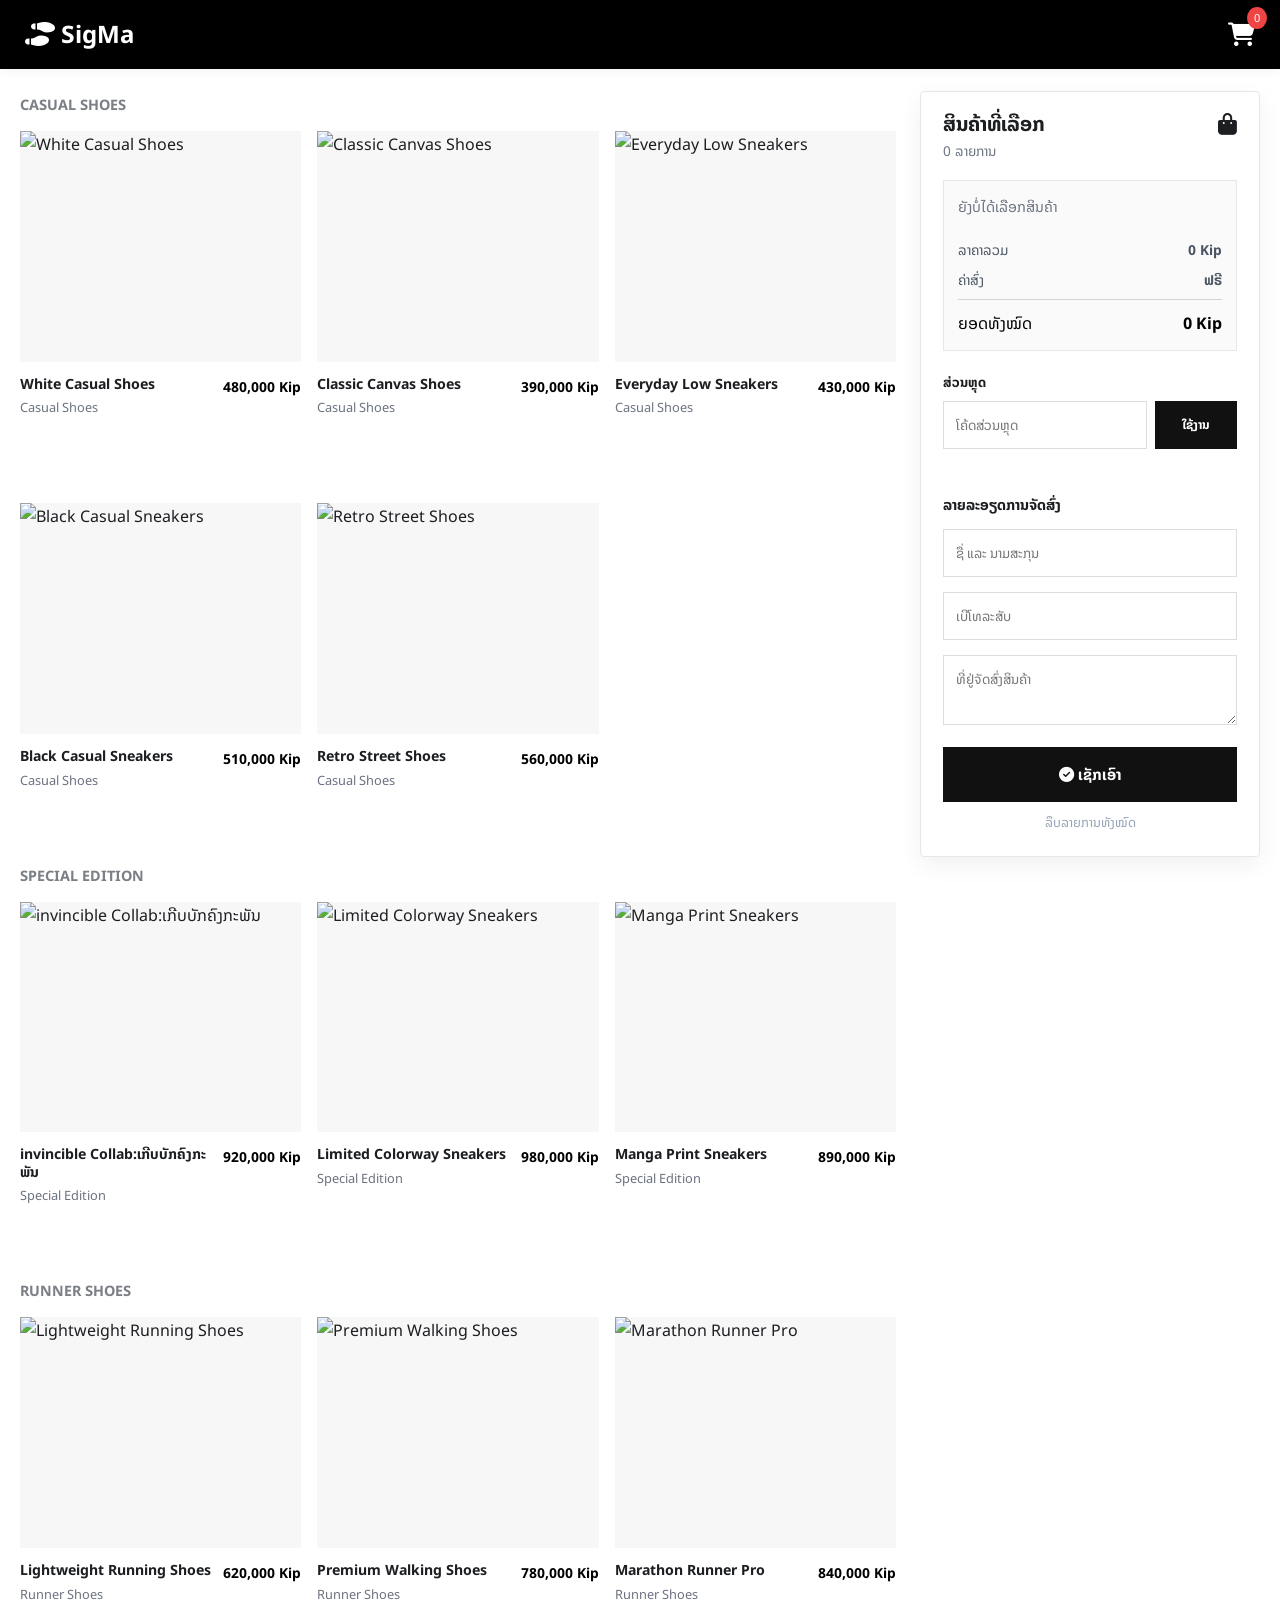
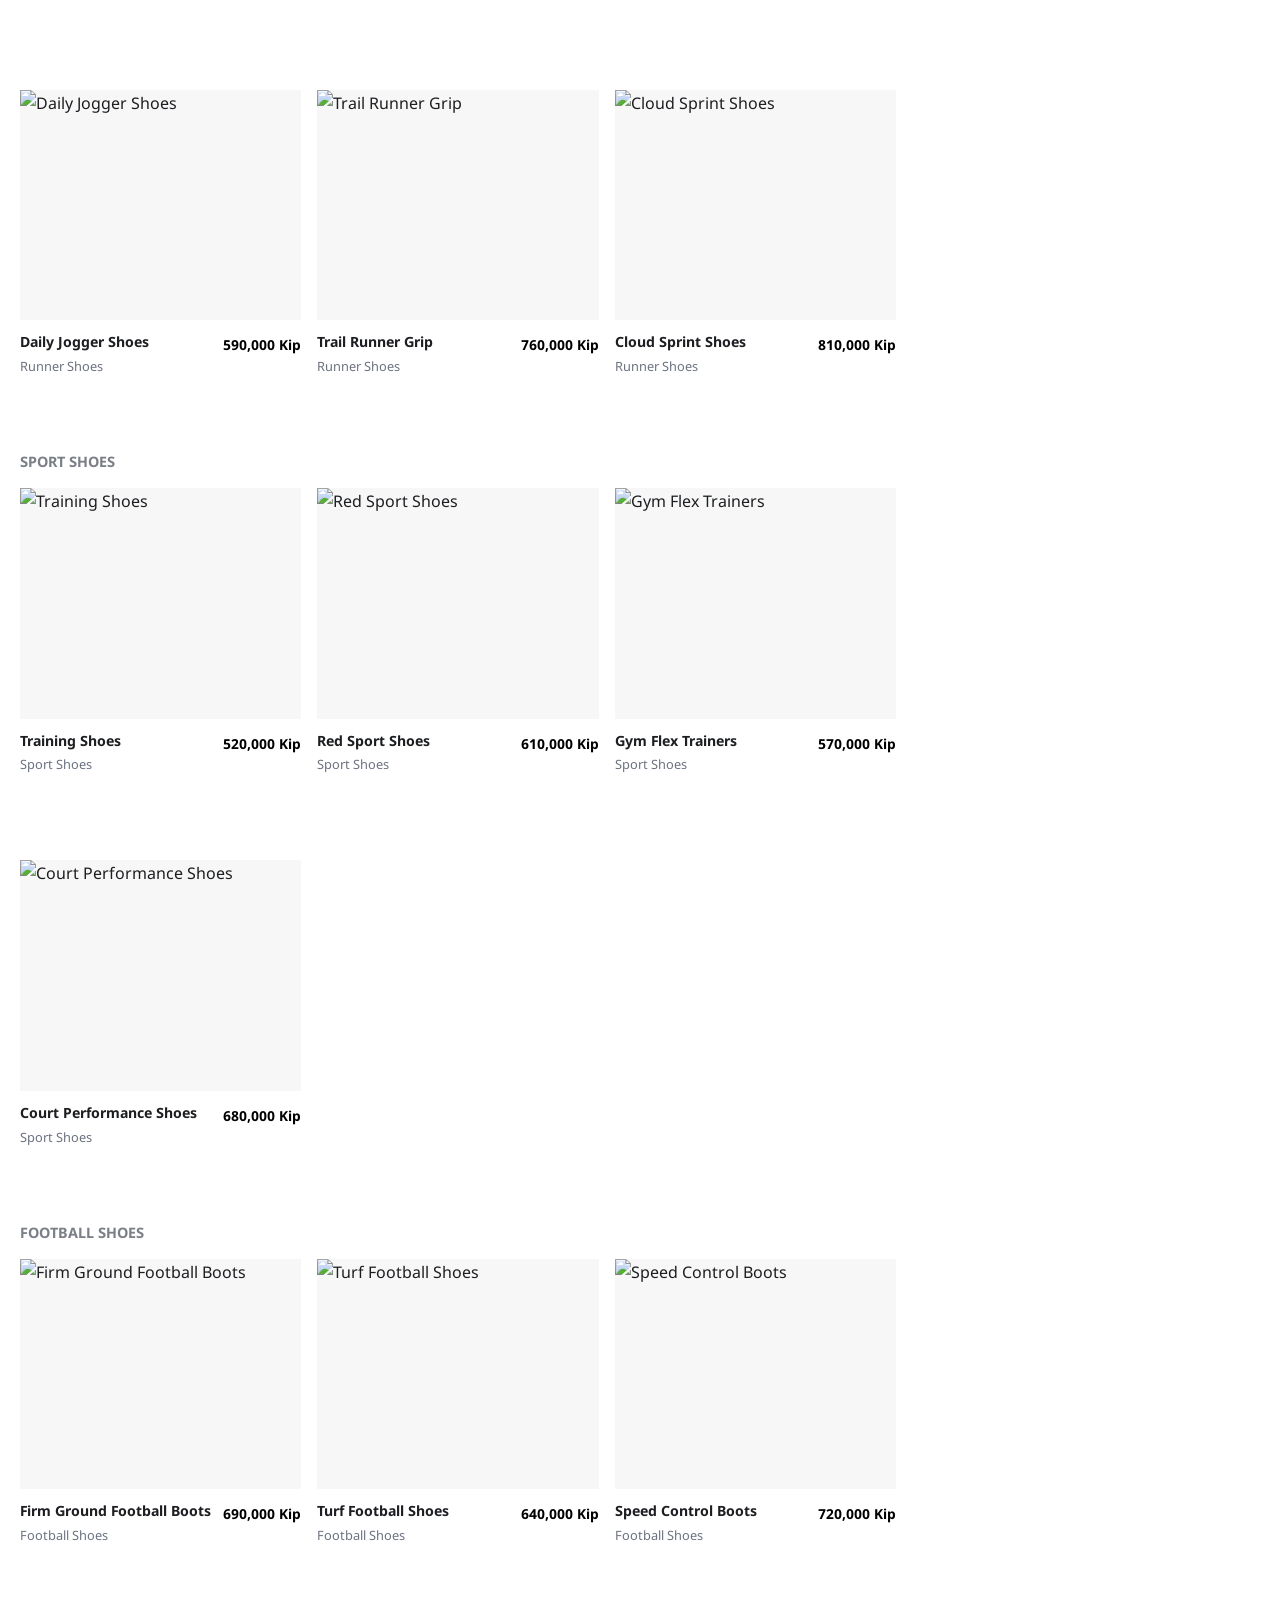
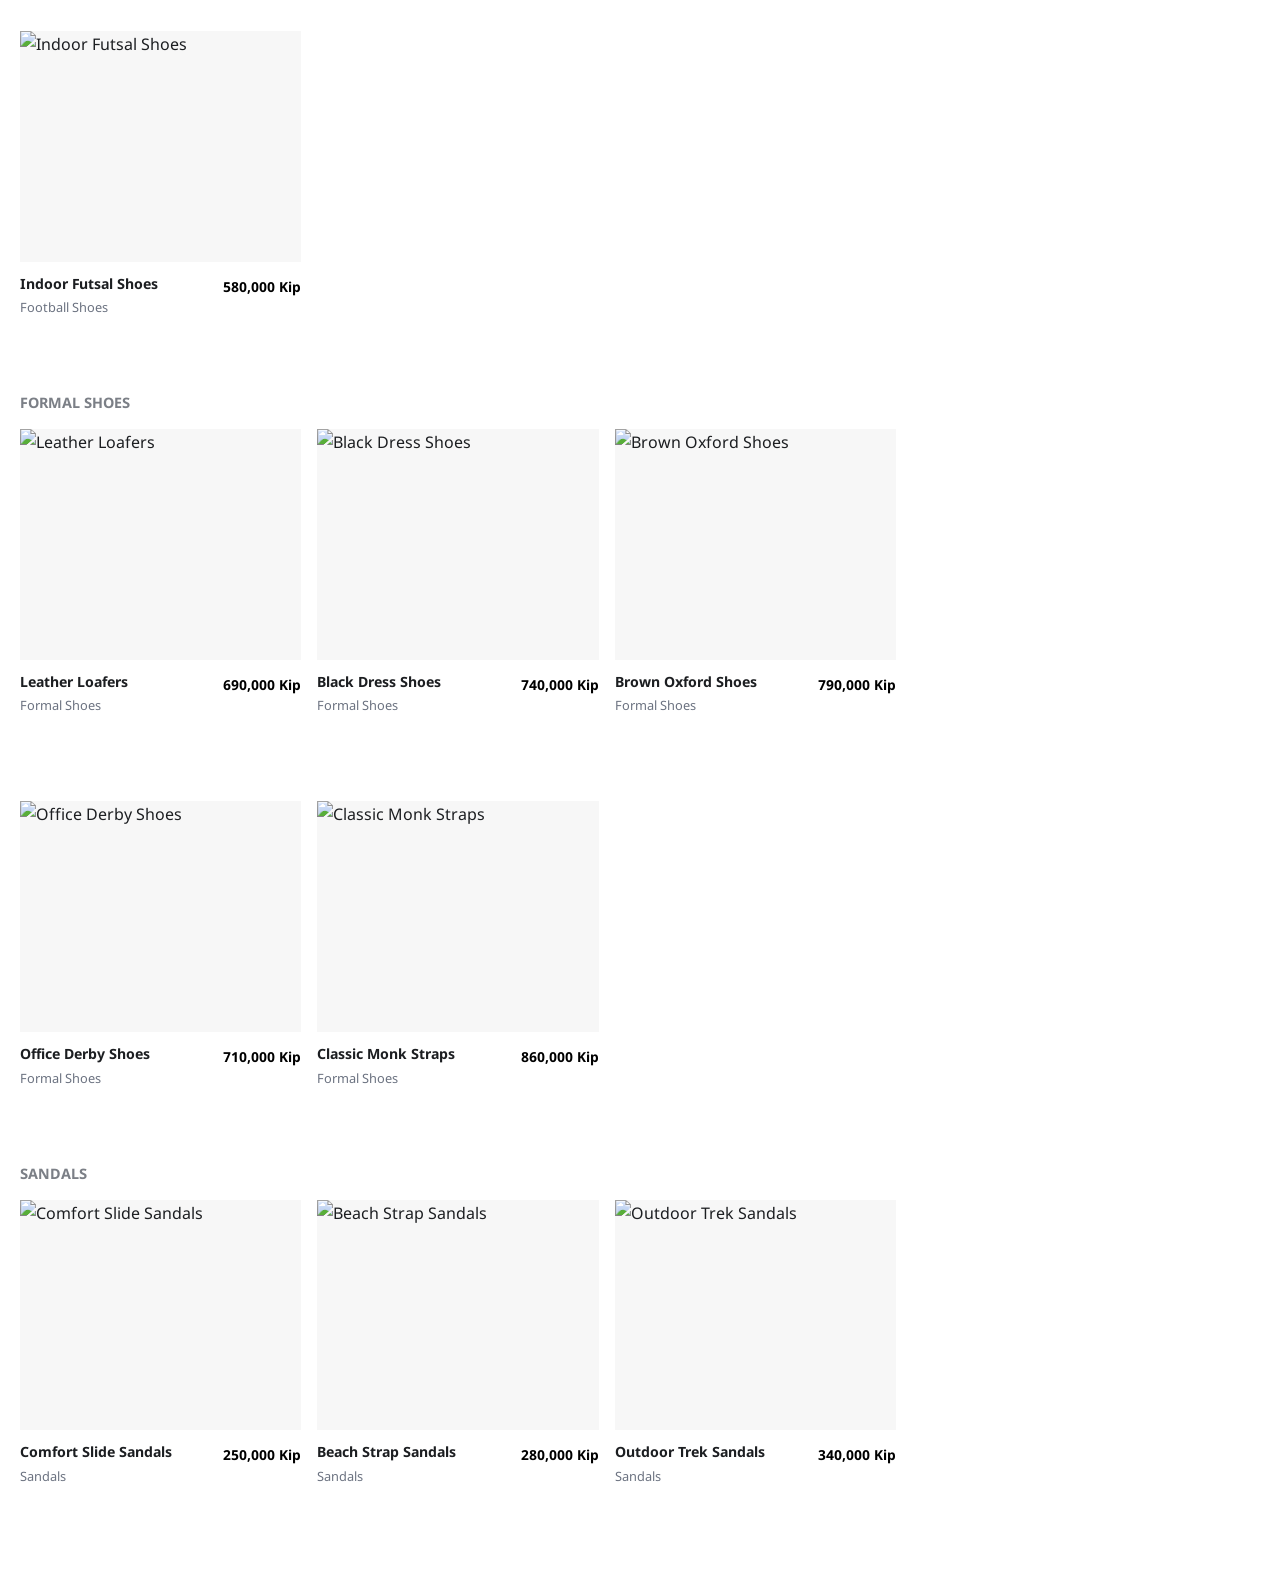
==== index.html @ b1dae564 "Add files via upload" ====
<!DOCTYPE html>
<html lang="lo">
<head>
    <meta charset="UTF-8">
    <meta name="viewport" content="width=device-width, initial-scale=1.0">
    <title>ShoeShop - Shoe Store</title>
    <link href="https://fonts.googleapis.com/css2?family=Noto+Sans+Lao:wght@400;700&display=swap" rel="stylesheet">
    <link rel="stylesheet" href="https://cdnjs.cloudflare.com/ajax/libs/font-awesome/6.4.0/css/all.min.css">
    <link rel="stylesheet" href="style.css">
</head>
<body>
    <header>
        <div class="logo"><h1><i class="fa-solid fa-shoe-prints"></i> SigMa</h1></div>
        <div class="cart-box">
            <i class="fa-solid fa-cart-shopping"></i>
            <span id="cart-count">0</span>
        </div>
    </header>

    <div class="container">
        <div class="products" id="product-list"></div>

        <div class="checkout">
            <div class="checkout-title">
                <div>
                    <h2>ສິນຄ້າທີ່ເລືອກ</h2>
                    <p id="bag-count-text">0 ລາຍການ</p>
                </div>
                <i class="fa-solid fa-bag-shopping"></i>
            </div>

            <div class="summary">
                <div id="cart-list-text" class="bag-items">ຍັງບໍ່ໄດ້ເລືອກສິນຄ້າ</div>
                <div class="bag-totals">
                    <div><span>ລາຄາລວມ</span><strong id="subtotal-text">0 Kip</strong></div>
                    <div id="discount-row" class="discount-row"><span>ສ່ວນຫຼຸດ</span><strong id="discount-text">-0 Kip</strong></div>
                    <div><span>ຄ່າສົ່ງ</span><strong>ຟຣີ</strong></div>
                    <div class="bag-total"><span>ຍອດທັງໝົດ</span><strong id="final-total-text">0 Kip</strong></div>
                </div>
            </div>

            <div class="promo-box">
                <label for="promoCode">ສ່ວນຫຼຸດ</label>
                <div class="promo-control">
                    <input type="text" id="promoCode" placeholder="ໂຄ້ດສ່ວນຫຼຸດ">
                    <button type="button" onclick="applyPromoCode()">ໃຊ້ງານ</button>
                </div>
                <p id="promo-message"></p>
            </div>

            <div class="customer-form">
                <h3>ລາຍລະອຽດການຈັດສົ່ງ</h3>
                <input type="text" id="custName" placeholder="ຊື່ ແລະ ນາມສະກຸນ">
                <input type="text" id="custTel" placeholder="ເບີໂທລະສັບ">
                <textarea id="custLoc" placeholder="ທີ່ຢູ່ຈັດສົ່ງສິນຄ້າ"></textarea>
            </div>

            <button class="btn-confirm" onclick="confirmPurchase()">
                <i class="fa-solid fa-check-circle"></i> ເຊັກເອົາ
            </button>
            <button class="btn-clear" onclick="resetCart()">ລຶບລາຍການທັງໝົດ</button>
        </div>
    </div>

    <template id="category-template">
        <section class="category-section">
            <div class="category-header">
                <h2></h2>
            </div>
            <div class="category-products"></div>
        </section>
    </template>

    <template id="product-card-template">
        <div class="card">
            <div class="product-image">
                <img src="" alt="">
            </div>
            <div class="product-info">
                <div>
                    <h3></h3>
                    <span></span>
                </div>
                <p></p>
            </div>
            <div class="product-actions">
                <button type="button">ຊື້</button>
                <select class="size-select" aria-label="Select foot size">
                    <option value="">ເລືອກເບີ</option>
                </select>
            </div>
        </div>
    </template>

    <template id="bag-item-template">
        <div class="bag-item">
            <div class="bag-item-number"></div>
            <div class="bag-item-main">
                <strong></strong>
                <span></span>
            </div>
            <div class="bag-item-side">
                <strong></strong>
                <button type="button" class="remove-item-btn">ລຶບ</button>
            </div>
        </div>
    </template>

    <script src="script.js"></script>
</body>
</html>
---- style.css ----
* {
    box-sizing: border-box;
    font-family: 'Noto Sans Lao', Arial, sans-serif;
    margin: 0;
    padding: 0;
}

body {
    background: white;
    padding: 0;
    color: #1c1e21;
}

header {
    display: flex;
    justify-content: space-between;
    width: 100%;
    margin: 0 0 22px;
    align-items: center; background: rgb(0, 0, 0);
    padding: 15px 25px;
    box-shadow: 0 2px 10px rgba(0,0,0,0.05);
}

header h1 { color: #ffffff; font-size: 1.5rem; }

.cart-box { position: relative; font-size: 24px; color: #ffffff; }
#cart-count {
    position: absolute; top: -8px; right: -12px;
    background: #ef4444; color: white;
    padding: 2px 7px; border-radius: 50%; font-size: 11px;
}

.container {
    display: grid; grid-template-columns: 1fr 340px;
    gap: 24px; max-width: 1360px; margin: 0 auto; padding: 0 20px 40px;
}

.products {
    display: flex;
    flex-direction: column;
    gap: 20px;
}

.category-section {
    display: flex;
    flex-direction: column;
    gap: 12px;
}

.category-header {
    display: flex;
    align-items: center;
    justify-content: flex-start;
    padding: 2px 0;
}

.category-header h2 {
    color: #7b7f86;
    font-size: 0.9rem;
    font-weight: 700;
    text-transform: uppercase;
}

.category-products {
    display: grid;
    grid-template-columns: repeat(auto-fill, minmax(210px, 1fr));
    gap: 34px 16px;
}

.card {
    background: transparent;
    padding: 0;
    text-align: left;
    transition: 0.2s;
    border: none;
}
.card:hover .product-image img { transform: scale(1.04); }
.product-image {
    background: #f7f7f7;
    aspect-ratio: 1 / 0.82;
    display: flex;
    align-items: center;
    justify-content: center;
    overflow: hidden;
}
.product-image img {
    width: 100%;
    height: 100%;
    object-fit: cover;
    transition: 0.25s;
}
.product-info {
    display: flex;
    justify-content: space-between;
    align-items: flex-start;
    gap: 12px;
    margin-top: 14px;
}
.product-info h3 {
    font-size: 0.88rem;
    line-height: 1.25;
}
.product-info span {
    display: block;
    margin-top: 4px;
    color: #6b7280;
    font-size: 0.8rem;
}
.product-info p {
    color: #000;
    font-weight: 700;
    white-space: nowrap;
    font-size: 0.86rem;
}
.product-actions {
    display: grid;
    grid-template-columns: 72px 1fr;
    gap: 8px;
    margin-top: 10px;
    opacity: 0;
    visibility: hidden;
    transform: translateY(-4px);
    transition: 0.2s;
}
.card:hover .product-actions,
.card:focus-within .product-actions {
    opacity: 1;
    visibility: visible;
    transform: translateY(0);
}
.product-actions button {
    background: #111;
    color: white;
    border: none;
    padding: 8px;
    cursor: pointer;
    font-weight: 700;
    text-transform: uppercase;
    font-size: 0.72rem;
}
.size-select {
    width: 100%;
    padding: 8px;
    border: 1px solid #cbd5e1;
    background: white;
    color: #1f2937;
    cursor: pointer;
    font-size: 0.78rem;
}
.size-select:focus { border-color: #666666; outline: none; }

.checkout {
    background: white; padding: 22px; border-radius: 4px;
    border: 1px solid #e5e7eb;
    box-shadow: 0 8px 24px rgba(0,0,0,0.06); height: fit-content;
    position: sticky; top: 20px;
}

.checkout-title {
    display: flex;
    align-items: flex-start;
    justify-content: space-between;
    gap: 16px;
    margin-bottom: 18px;
}
.checkout-title h2 {
    font-size: 1.25rem;
    line-height: 1;
}
.checkout-title p {
    color: #6b7280;
    font-size: 0.85rem;
    margin-top: 6px;
}
.checkout-title i {
    font-size: 1.35rem;
}
.customer-form h3 {
    font-size: 0.9rem;
    margin-bottom: 12px;
    text-transform: uppercase;
}
.promo-box {
    margin: 0 0 20px;
}
.promo-box label {
    display: block;
    margin-bottom: 8px;
    font-size: 0.82rem;
    font-weight: 700;
    text-transform: uppercase;
}
.promo-control {
    display: grid;
    grid-template-columns: 1fr 82px;
    gap: 8px;
}
.promo-control input {
    margin-bottom: 0;
}
.promo-control button {
    background: #111;
    color: white;
    border: none;
    cursor: pointer;
    font-size: 0.76rem;
    font-weight: 700;
    text-transform: uppercase;
}
#promo-message {
    min-height: 18px;
    margin-top: 6px;
    font-size: 0.76rem;
}
#promo-message.success { color: #047857; }
#promo-message.error { color: #dc2626; }
input, textarea {
    width: 100%; margin-bottom: 15px; padding: 12px;
    border: 1px solid #ddd; border-radius: 0; outline: none;
}
input:focus { border-color: #4f46e5; }

.summary {
    background: #fafafa;
    padding: 14px;
    border-radius: 0;
    margin: 15px 0 20px;
    border: 1px solid #e5e7eb;
}
.bag-items {
    color: #6b7280;
    font-size: 0.9rem;
}
.bag-item {
    display: grid;
    grid-template-columns: 24px 1fr auto;
    gap: 10px;
    padding: 12px 0;
    border-bottom: 1px solid #e5e7eb;
    color: #111;
}
.bag-item:first-child { padding-top: 0; }
.bag-item-number {
    color: #6b7280;
    font-weight: 700;
}
.bag-item-main strong,
.bag-item-side strong {
    display: block;
    font-size: 0.82rem;
    line-height: 1.25;
}
.bag-item-main span {
    display: block;
    color: #6b7280;
    font-size: 0.76rem;
    margin-top: 4px;
}
.bag-item-side {
    text-align: right;
}
.bag-item-side button {
    margin-top: 6px;
    background: #f3f4f6;
    border: 1px solid #d1d5db;
    color: #111;
    cursor: pointer;
    font-size: 0.7rem;
    font-weight: 700;
    padding: 4px 8px;
    text-transform: uppercase;
}
.bag-totals {
    padding-top: 12px;
}
.bag-totals div {
    display: flex;
    justify-content: space-between;
    gap: 12px;
    color: #4b5563;
    font-size: 0.86rem;
    margin-top: 8px;
}
.bag-totals .bag-total {
    border-top: 1px solid #d1d5db;
    padding-top: 10px;
    color: #000;
    font-size: 1rem;
}
.discount-row {
    color: #047857 !important;
}
.is-hidden {
    display: none !important;
}
.btn-confirm {
    background: #111; color: white; border: none;
    width: 100%; padding: 15px; border-radius: 0;
    cursor: pointer; font-weight: bold; font-size: 0.95rem;
    text-transform: uppercase;
}
.btn-clear { background: none; border: none; color: #94a3b8; width: 100%; margin-top: 10px; cursor: pointer; font-size: 0.8rem; }

@media (max-width: 850px) { .container { grid-template-columns: 1fr; } }
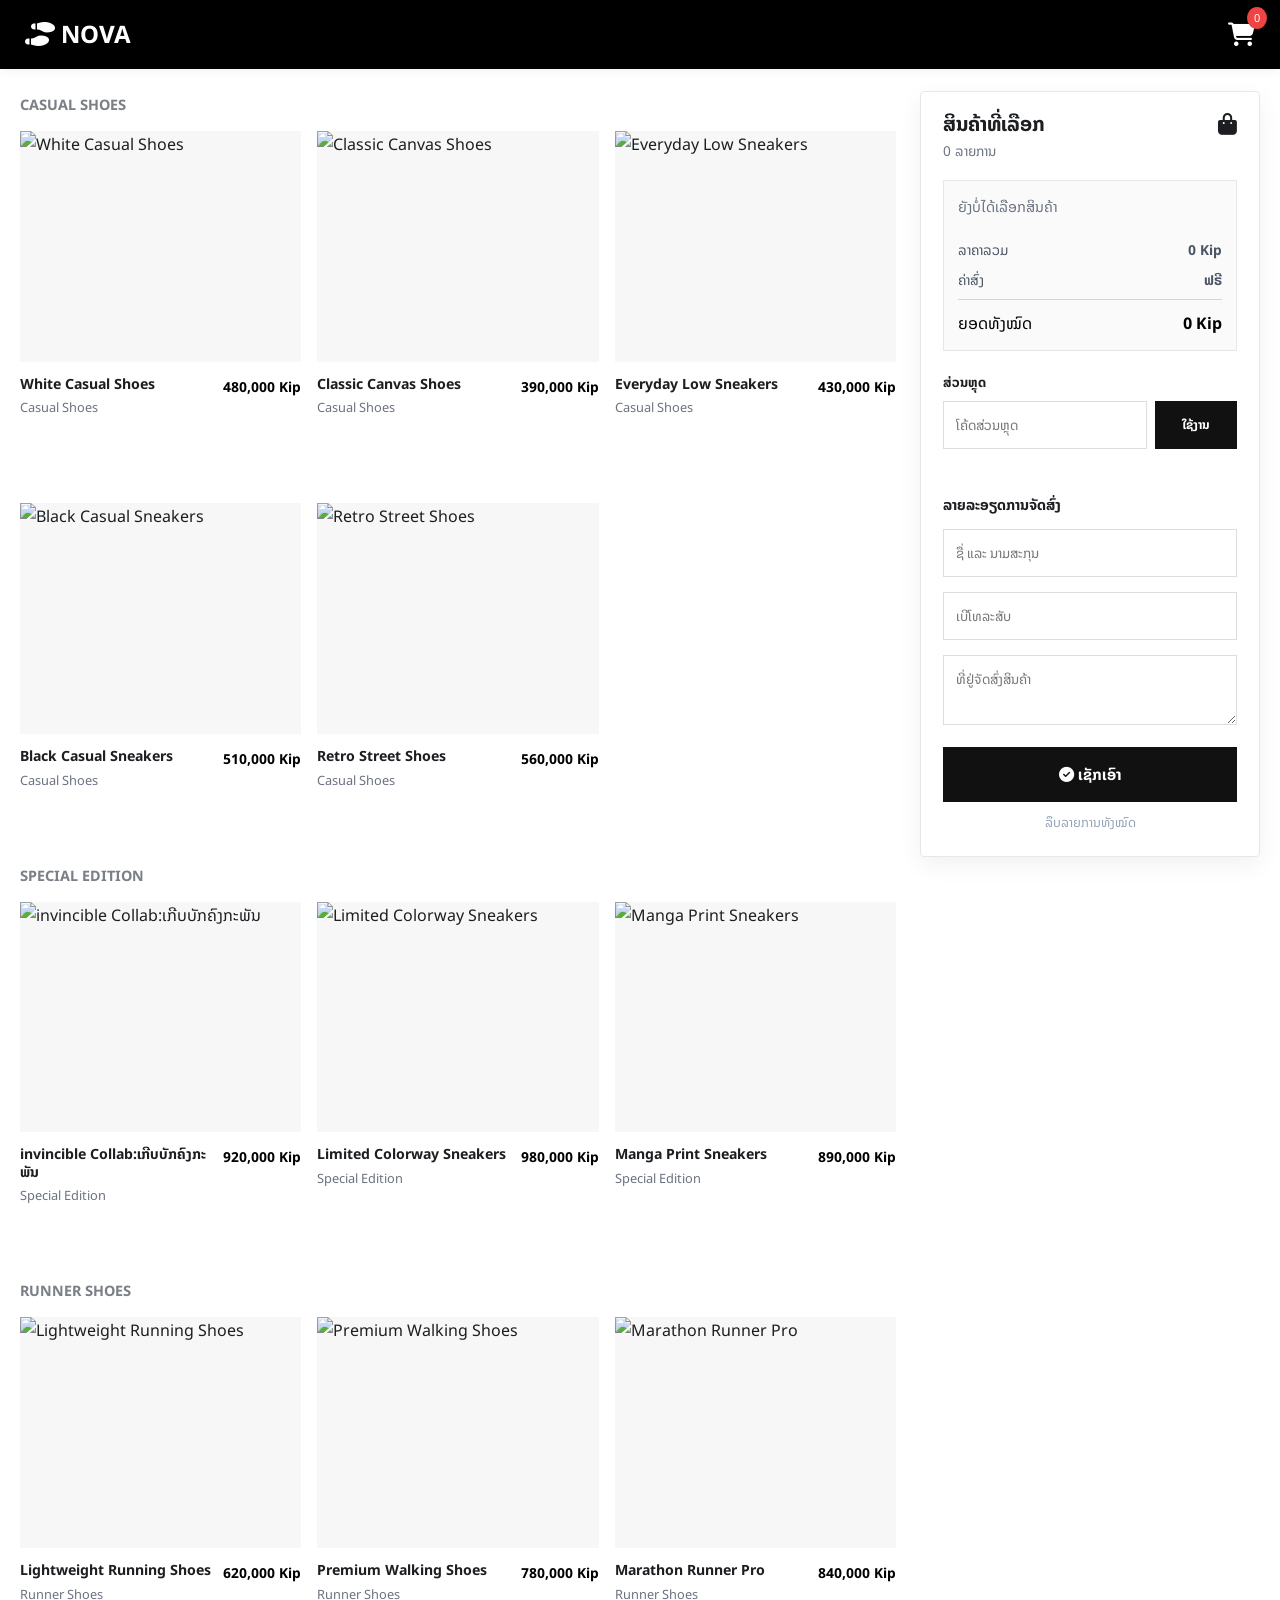
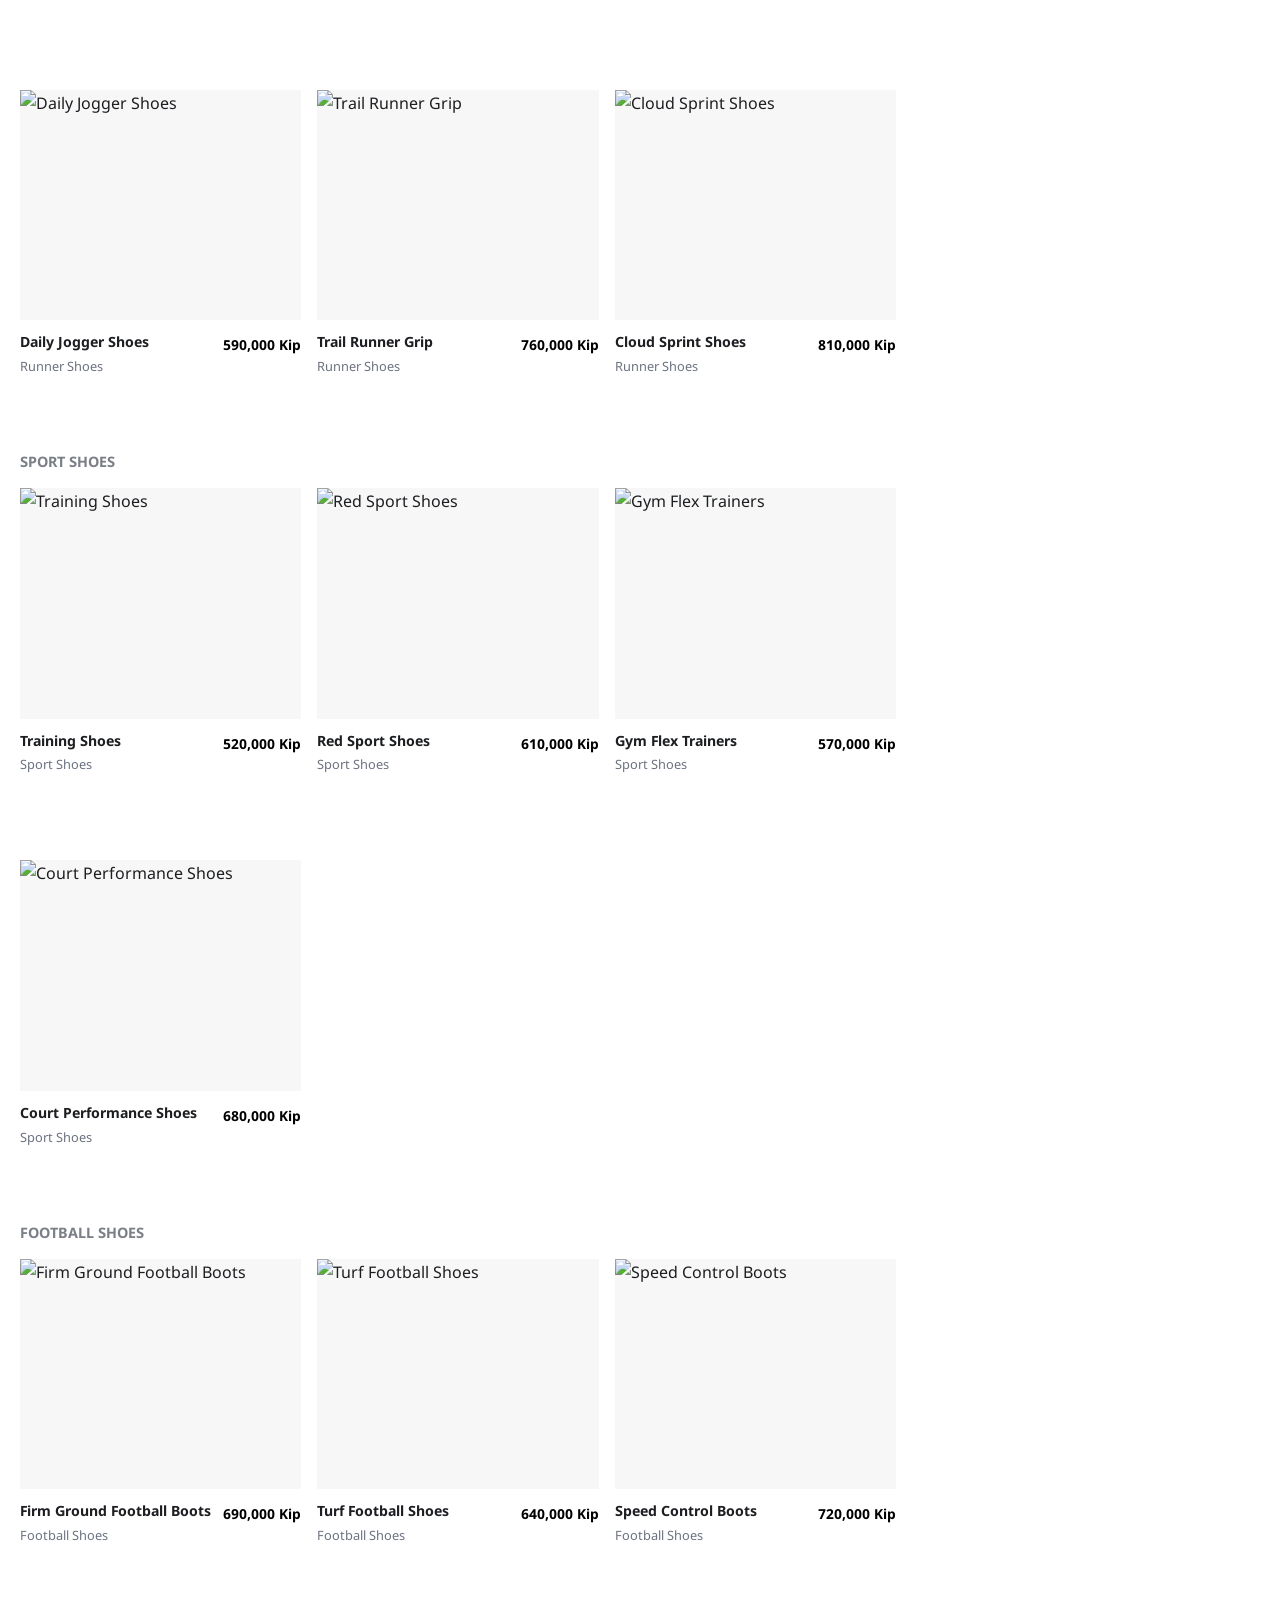
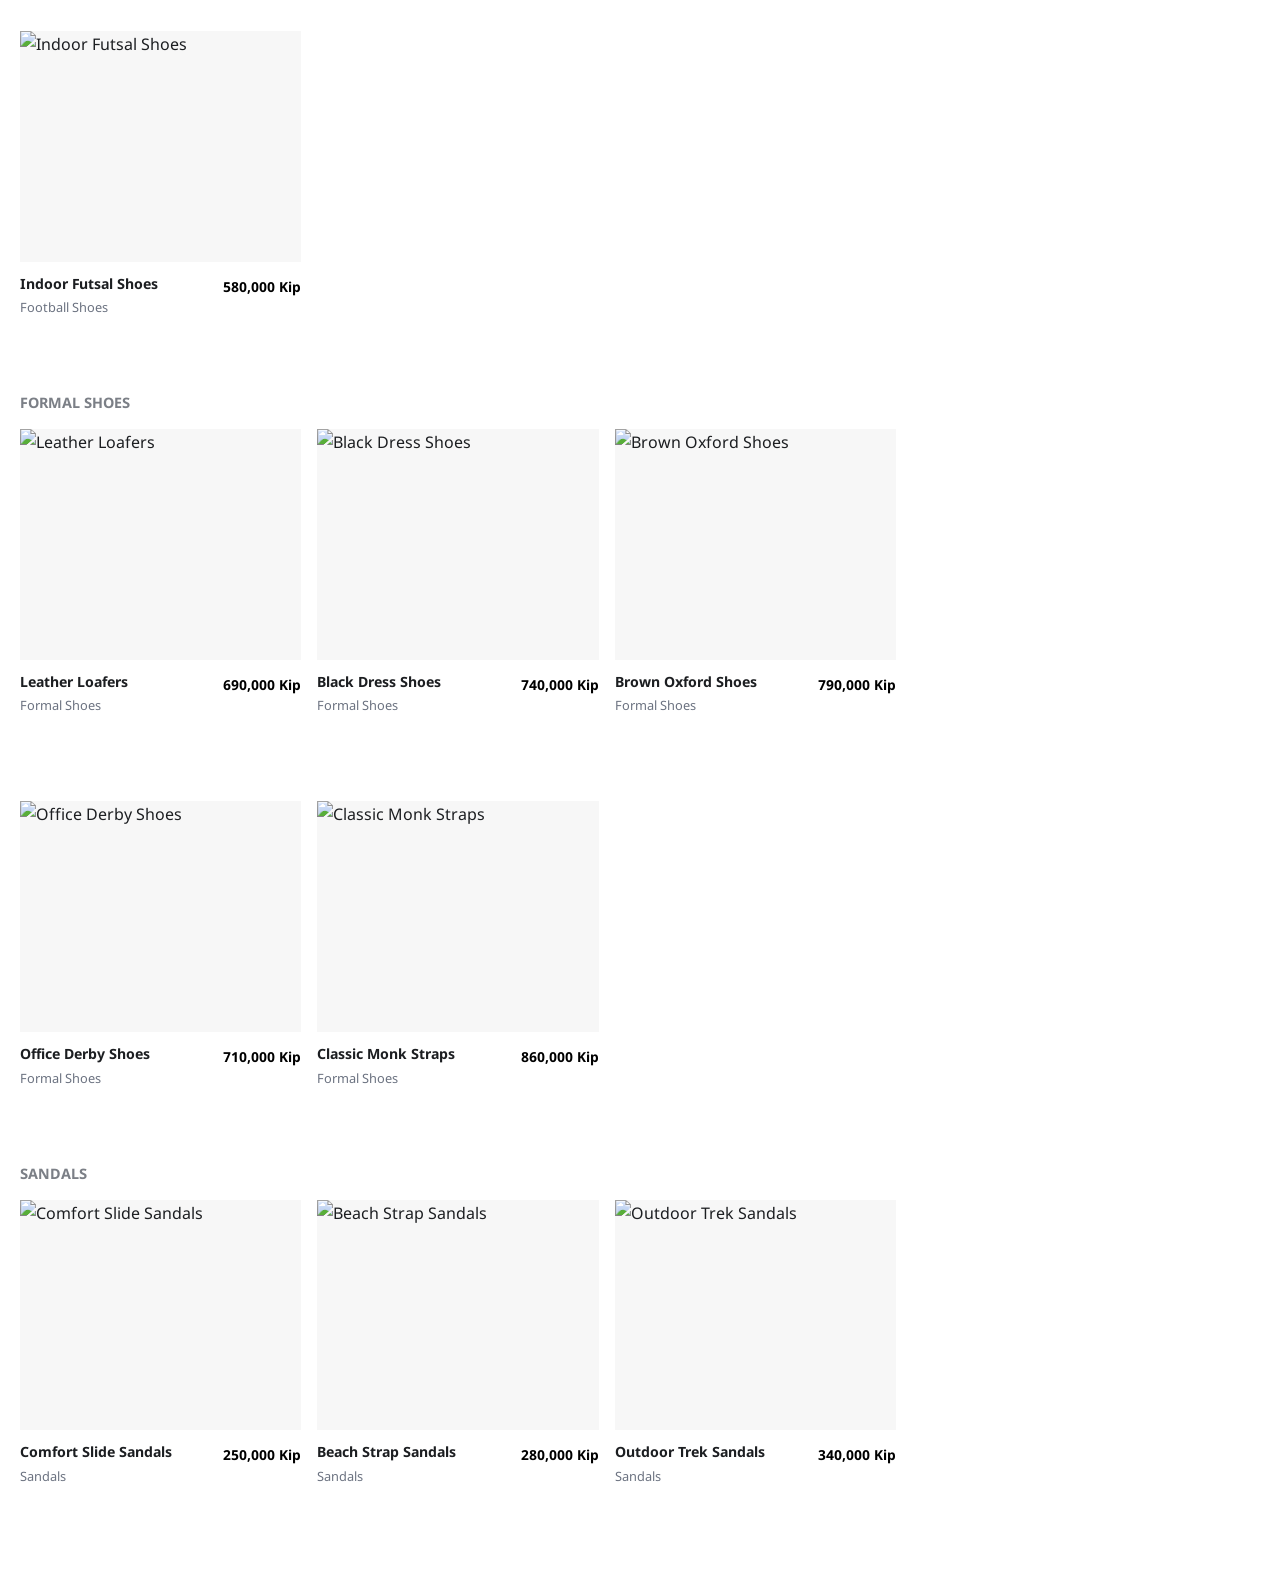
==== commit fb9d1092: "Update index.html" ====
--- a/index.html
+++ b/index.html
@@ -10,7 +10,7 @@
 </head>
 <body>
     <header>
-        <div class="logo"><h1><i class="fa-solid fa-shoe-prints"></i> SigMa</h1></div>
+        <div class="logo"><h1><i class="fa-solid fa-shoe-prints"></i> NOVA</h1></div>
         <div class="cart-box">
             <i class="fa-solid fa-cart-shopping"></i>
             <span id="cart-count">0</span>
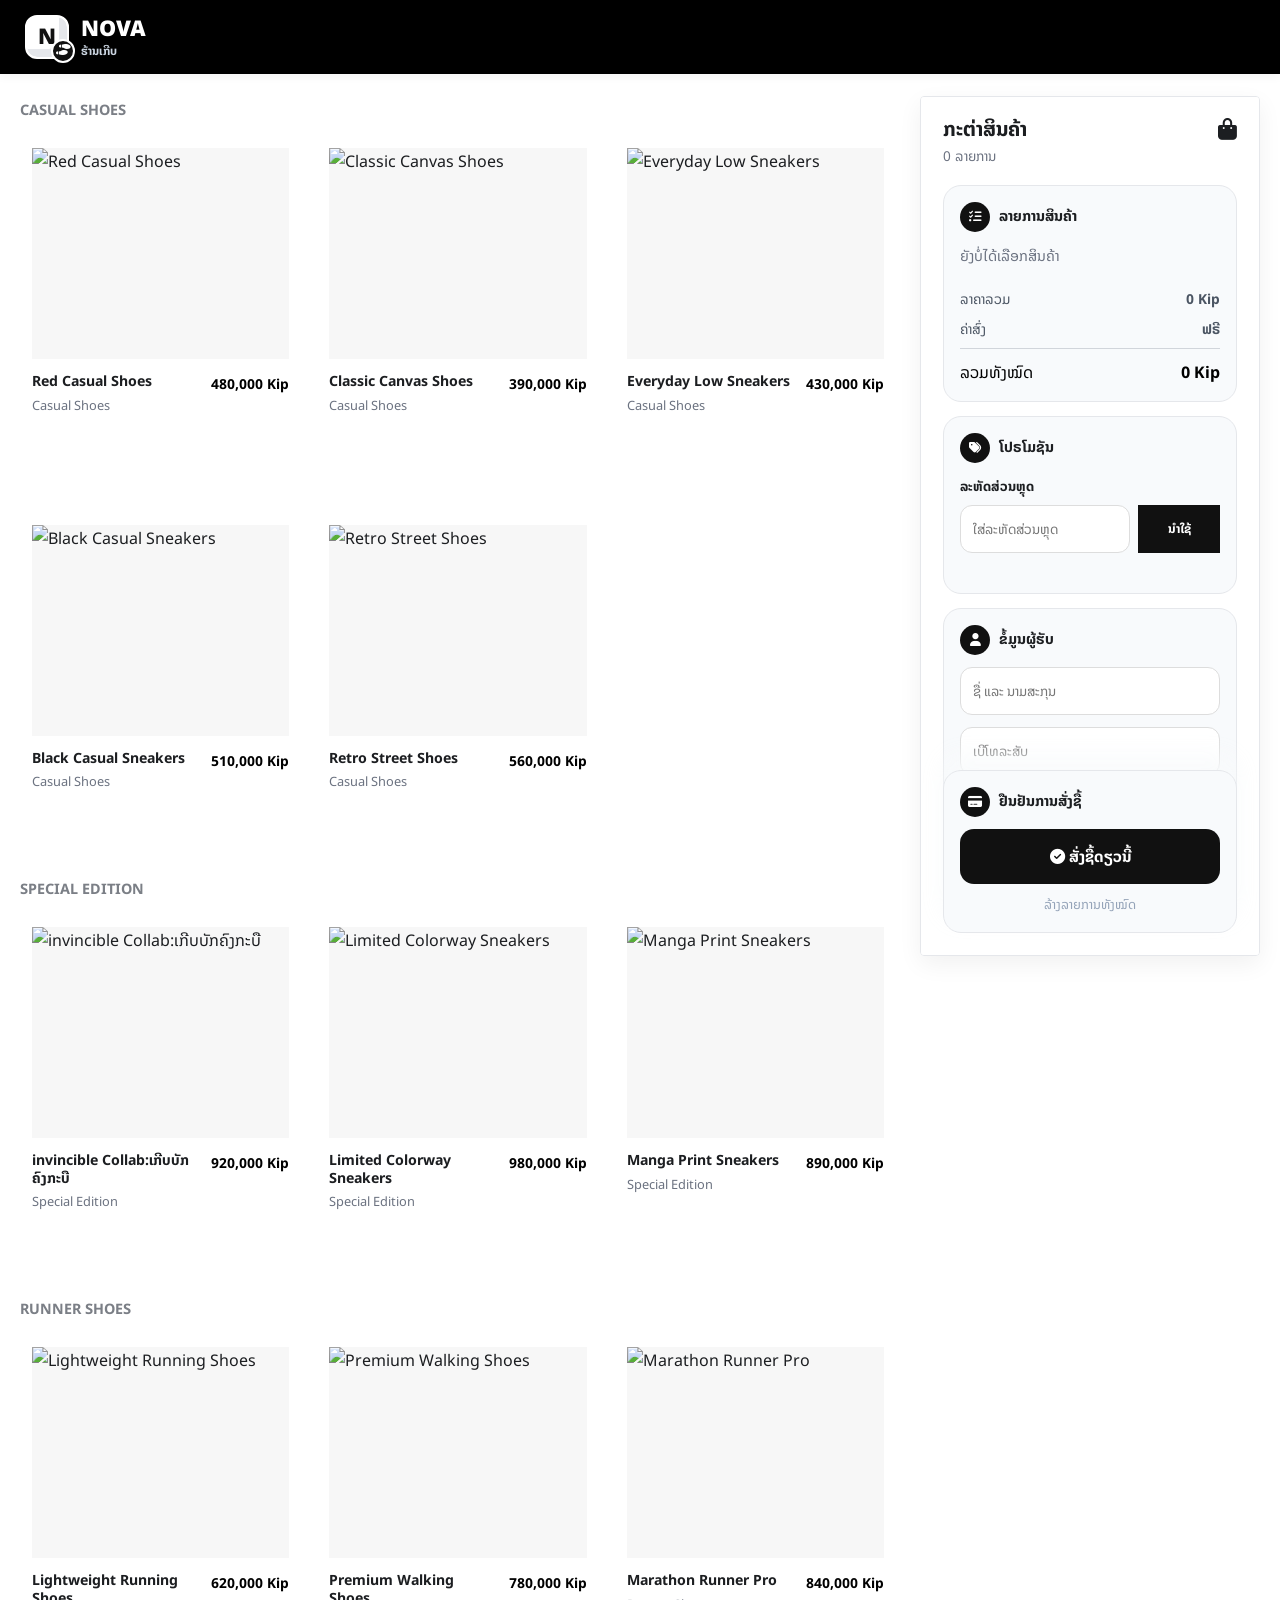
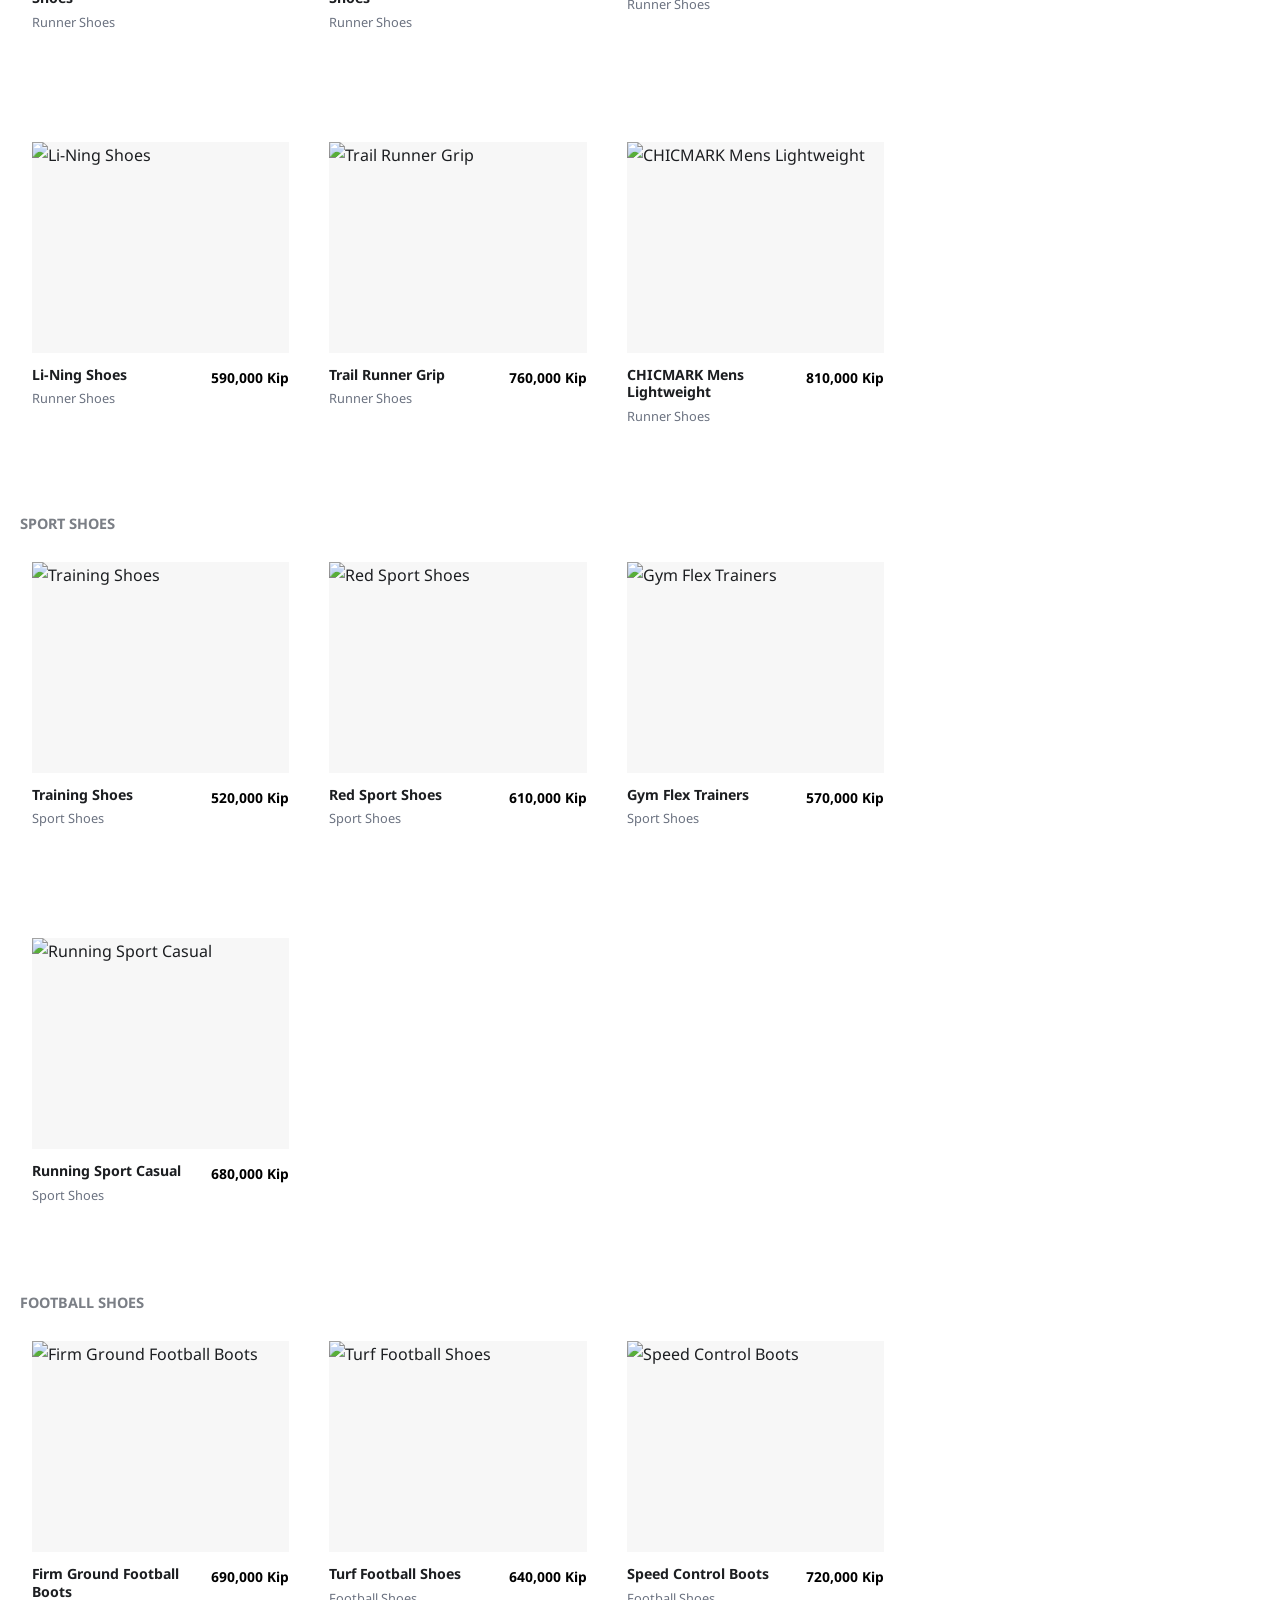
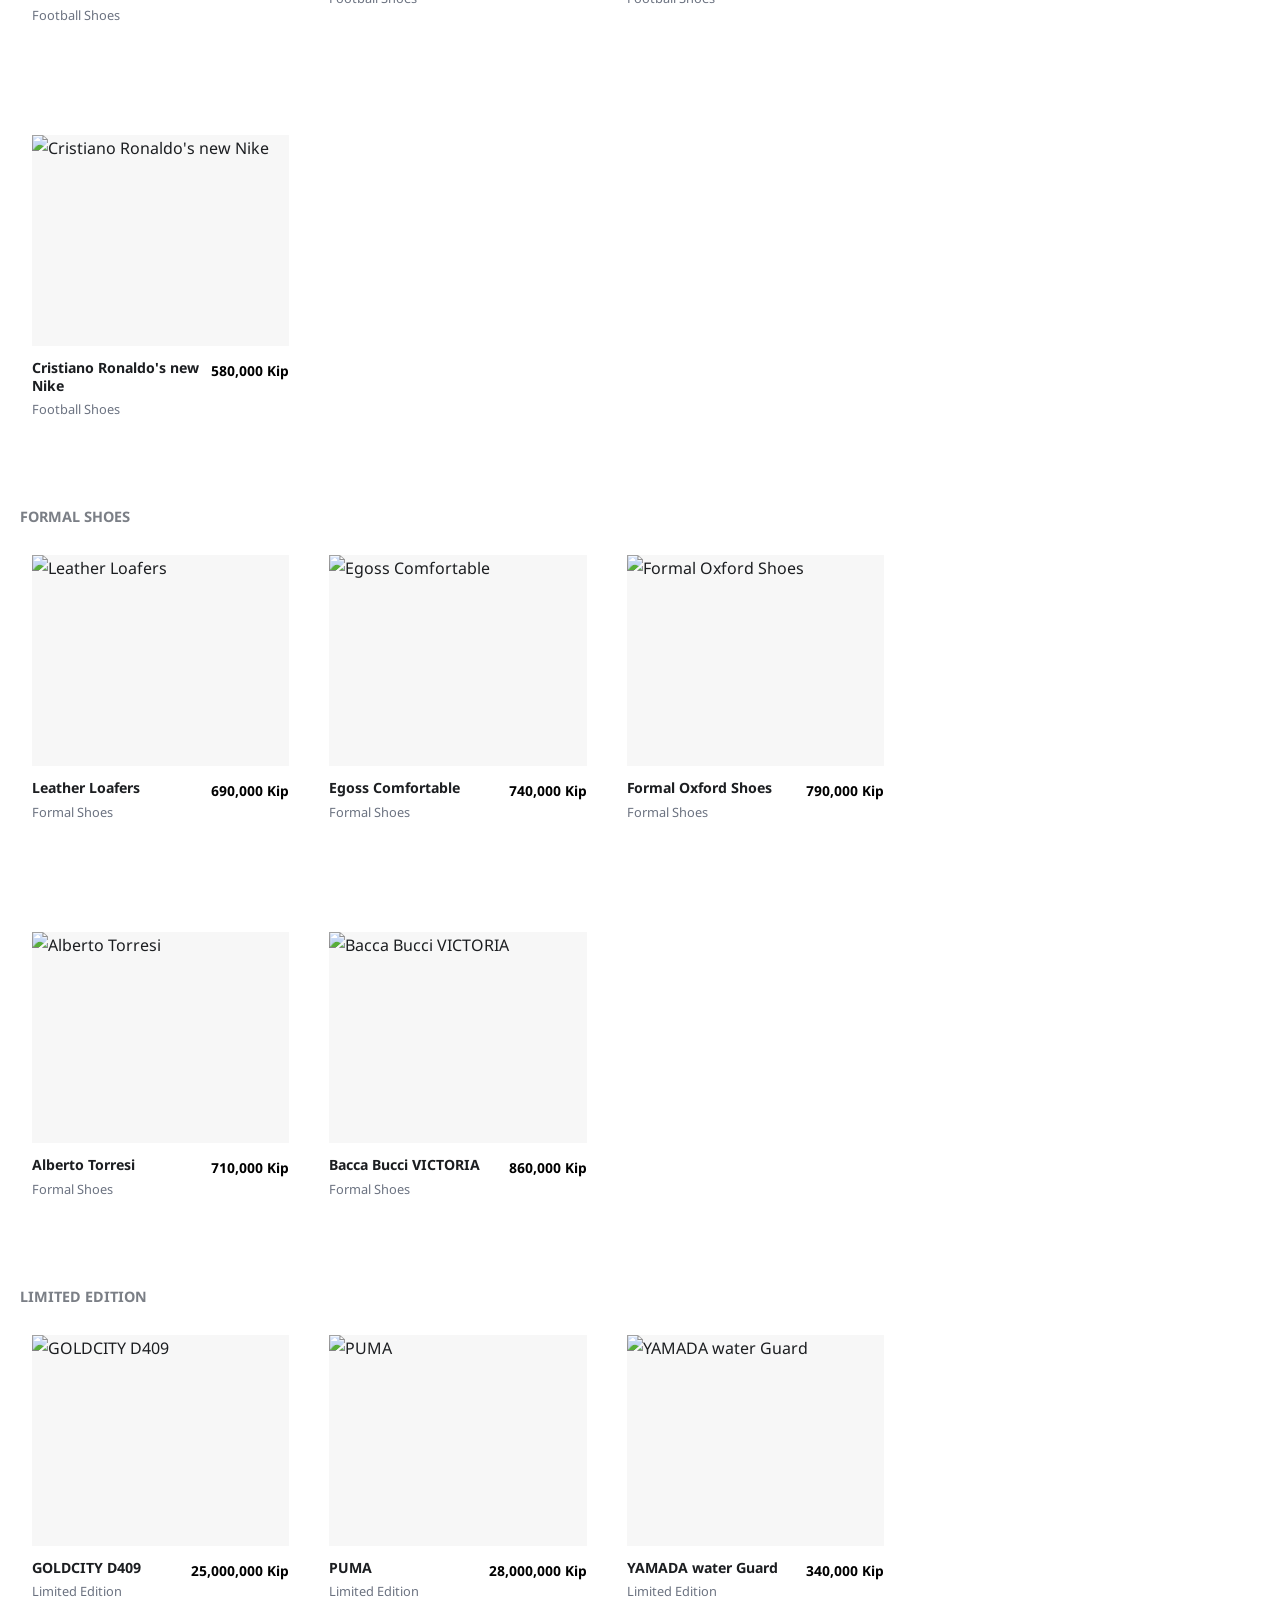
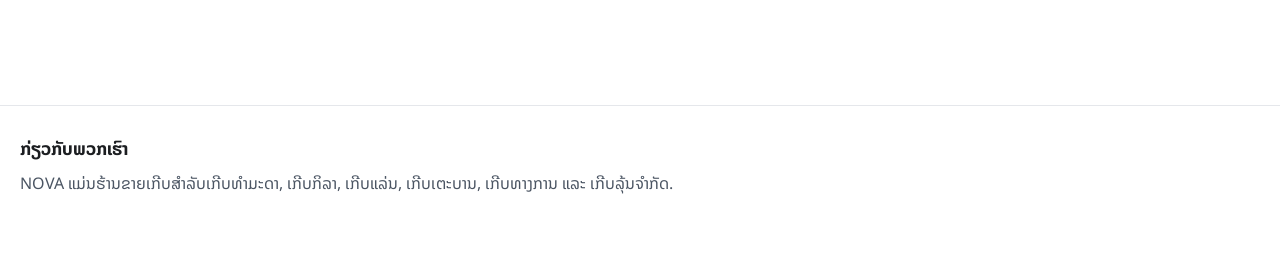
==== commit dead7f58: "Add files via upload" ====
--- a/index.html
+++ b/index.html
@@ -10,57 +10,88 @@
 </head>
 <body>
     <header>
-        <div class="logo"><h1><i class="fa-solid fa-shoe-prints"></i> NOVA</h1></div>
-        <div class="cart-box">
-            <i class="fa-solid fa-cart-shopping"></i>
-            <span id="cart-count">0</span>
+        <div class="logo" aria-label="NOVA shoe store">
+            <div class="logo-mark">
+                <span>N</span>
+                <i class="fa-solid fa-shoe-prints"></i>
+            </div>
+            <div class="logo-text">
+                <strong>NOVA</strong>
+                <small>ຮ້ານເກີບ</small>
+            </div>
         </div>
     </header>
 
     <div class="container">
         <div class="products" id="product-list"></div>
 
-        <div class="checkout">
+        <div class="checkout" id="cart">
             <div class="checkout-title">
                 <div>
-                    <h2>ສິນຄ້າທີ່ເລືອກ</h2>
+                    <h2>ກະຕ່າສິນຄ້າ</h2>
                     <p id="bag-count-text">0 ລາຍການ</p>
                 </div>
                 <i class="fa-solid fa-bag-shopping"></i>
             </div>
 
-            <div class="summary">
+            <div class="checkout-bubble summary">
+                <div class="bubble-heading">
+                    <i class="fa-solid fa-list-check"></i>
+                    <h3>ລາຍການສິນຄ້າ</h3>
+                </div>
                 <div id="cart-list-text" class="bag-items">ຍັງບໍ່ໄດ້ເລືອກສິນຄ້າ</div>
+                <button type="button" id="cart-more-btn" class="cart-more-btn is-hidden">
+                    ເພິ່ມເຈີມ
+                    <i class="fa-solid fa-chevron-down"></i>
+                </button>
                 <div class="bag-totals">
                     <div><span>ລາຄາລວມ</span><strong id="subtotal-text">0 Kip</strong></div>
                     <div id="discount-row" class="discount-row"><span>ສ່ວນຫຼຸດ</span><strong id="discount-text">-0 Kip</strong></div>
                     <div><span>ຄ່າສົ່ງ</span><strong>ຟຣີ</strong></div>
-                    <div class="bag-total"><span>ຍອດທັງໝົດ</span><strong id="final-total-text">0 Kip</strong></div>
+                    <div class="bag-total"><span>ລວມທັງໝົດ</span><strong id="final-total-text">0 Kip</strong></div>
                 </div>
             </div>
 
-            <div class="promo-box">
-                <label for="promoCode">ສ່ວນຫຼຸດ</label>
+            <div class="checkout-bubble promo-box">
+                <div class="bubble-heading">
+                    <i class="fa-solid fa-tags"></i>
+                    <h3>ໂປຣໂມຊັນ</h3>
+                </div>
+                <label for="promoCode">ລະຫັດສ່ວນຫຼຸດ</label>
                 <div class="promo-control">
-                    <input type="text" id="promoCode" placeholder="ໂຄ້ດສ່ວນຫຼຸດ">
-                    <button type="button" onclick="applyPromoCode()">ໃຊ້ງານ</button>
+                    <input type="text" id="promoCode" placeholder="ໃສ່ລະຫັດສ່ວນຫຼຸດ">
+                    <button type="button" onclick="applyPromoCode()">ນຳໃຊ້</button>
                 </div>
                 <p id="promo-message"></p>
             </div>
 
-            <div class="customer-form">
-                <h3>ລາຍລະອຽດການຈັດສົ່ງ</h3>
+            <div class="checkout-bubble customer-form">
+                <div class="bubble-heading">
+                    <i class="fa-solid fa-user"></i>
+                    <h3>ຂໍ້ມູນຜູ້ຮັບ</h3>
+                </div>
                 <input type="text" id="custName" placeholder="ຊື່ ແລະ ນາມສະກຸນ">
                 <input type="text" id="custTel" placeholder="ເບີໂທລະສັບ">
                 <textarea id="custLoc" placeholder="ທີ່ຢູ່ຈັດສົ່ງສິນຄ້າ"></textarea>
             </div>
 
-            <button class="btn-confirm" onclick="confirmPurchase()">
-                <i class="fa-solid fa-check-circle"></i> ເຊັກເອົາ
-            </button>
-            <button class="btn-clear" onclick="resetCart()">ລຶບລາຍການທັງໝົດ</button>
+            <div class="checkout-bubble checkout-actions">
+                <div class="bubble-heading">
+                    <i class="fa-solid fa-credit-card"></i>
+                    <h3>ຢືນຢັນການສັ່ງຊື້</h3>
+                </div>
+                <button class="btn-confirm" onclick="confirmPurchase()">
+                    <i class="fa-solid fa-check-circle"></i> ສັ່ງຊື້ດຽວນີ້
+                </button>
+                <button class="btn-clear" onclick="resetCart()">ລ້າງລາຍການທັງໝົດ</button>
+            </div>
         </div>
     </div>
+
+    <section class="about-section" id="about">
+        <h2>ກ່ຽວກັບພວກເຮົາ</h2>
+        <p>NOVA ແມ່ນຮ້ານຂາຍເກີບສຳລັບເກີບທຳມະດາ, ເກີບກິລາ, ເກີບແລ່ນ, ເກີບເຕະບານ, ເກີບທາງການ ແລະ ເກີບລຸ້ນຈຳກັດ.</p>
+    </section>
 
     <template id="category-template">
         <section class="category-section">
@@ -85,7 +116,7 @@
             </div>
             <div class="product-actions">
                 <button type="button">ຊື້</button>
-                <select class="size-select" aria-label="Select foot size">
+                <select class="size-select" aria-label="ເລືອກຂະໜາດເກີບ">
                     <option value="">ເລືອກເບີ</option>
                 </select>
             </div>
@@ -101,7 +132,7 @@
             </div>
             <div class="bag-item-side">
                 <strong></strong>
-                <button type="button" class="remove-item-btn">ລຶບ</button>
+                <button type="button" class="remove-item-btn">ລົບ</button>
             </div>
         </div>
     </template>
--- a/style.css
+++ b/style.css
@@ -13,26 +13,97 @@
 
 header {
     display: flex;
-    justify-content: space-between;
+    justify-content: flex-start;
     width: 100%;
     margin: 0 0 22px;
-    align-items: center; background: rgb(0, 0, 0);
+    align-items: center;
+    background: rgb(0, 0, 0);
     padding: 15px 25px;
     box-shadow: 0 2px 10px rgba(0,0,0,0.05);
-}
-
-header h1 { color: #ffffff; font-size: 1.5rem; }
-
-.cart-box { position: relative; font-size: 24px; color: #ffffff; }
-#cart-count {
-    position: absolute; top: -8px; right: -12px;
-    background: #ef4444; color: white;
-    padding: 2px 7px; border-radius: 50%; font-size: 11px;
+    position: relative;
+    z-index: 2;
+}
+
+.logo {
+    display: inline-flex;
+    align-items: center;
+    gap: 12px;
+    color: #fff;
+}
+.logo-mark {
+    position: relative;
+    width: 44px;
+    height: 44px;
+    border: 2px solid #fff;
+    border-radius: 12px;
+    display: grid;
+    place-items: center;
+    background: #fff;
+    color: #111;
+    box-shadow: inset -8px -8px 0 #e5e7eb;
+}
+.logo-mark span {
+    font-size: 1.35rem;
+    font-weight: 900;
+    line-height: 1;
+}
+.logo-mark i {
+    position: absolute;
+    right: -8px;
+    bottom: -6px;
+    width: 24px;
+    height: 24px;
+    border-radius: 999px;
+    display: inline-flex;
+    align-items: center;
+    justify-content: center;
+    background: #111;
+    border: 2px solid #fff;
+    color: #fff;
+    font-size: 0.72rem;
+}
+.logo-text {
+    display: flex;
+    flex-direction: column;
+    line-height: 1;
+    letter-spacing: 0;
+}
+.logo-text strong {
+    font-size: 1.35rem;
+    font-weight: 900;
+}
+.logo-text small {
+    margin-top: 5px;
+    color: #cbd5e1;
+    font-size: 0.72rem;
+    font-weight: 700;
 }
 
 .container {
     display: grid; grid-template-columns: 1fr 340px;
     gap: 24px; max-width: 1360px; margin: 0 auto; padding: 0 20px 40px;
+    position: relative;
+    z-index: 1;
+}
+
+.about-section {
+    max-width: 1360px;
+    margin: 0 auto 40px;
+    padding: 28px 20px;
+    border-top: 1px solid #e5e7eb;
+    position: relative;
+    z-index: 1;
+}
+
+.about-section h2 {
+    font-size: 1.1rem;
+    margin-bottom: 8px;
+    text-transform: uppercase;
+}
+
+.about-section p {
+    color: #4b5563;
+    line-height: 1.6;
 }
 
 .products {
@@ -69,10 +140,16 @@
 
 .card {
     background: transparent;
-    padding: 0;
+    padding: 12px;
     text-align: left;
-    transition: 0.2s;
+    border-radius: 4px;
+    transition: background 0.2s, box-shadow 0.2s;
     border: none;
+}
+.card:hover,
+.card:focus-within {
+    background: #e5e7eb;
+    box-shadow: 0 0 0 1px #d1d5db;
 }
 .card:hover .product-image img { transform: scale(1.04); }
 .product-image {
@@ -152,8 +229,26 @@
 .checkout {
     background: white; padding: 22px; border-radius: 4px;
     border: 1px solid #e5e7eb;
-    box-shadow: 0 8px 24px rgba(0,0,0,0.06); height: fit-content;
+    box-shadow: 0 8px 24px rgba(0,0,0,0.06);
+    height: calc(100vh - 40px);
+    max-height: calc(100vh - 40px);
+    overflow-y: auto;
+    overscroll-behavior: contain;
     position: sticky; top: 20px;
+    display: flex;
+    flex-direction: column;
+    gap: 14px;
+    scrollbar-width: thin;
+}
+.checkout::-webkit-scrollbar {
+    width: 8px;
+}
+.checkout::-webkit-scrollbar-thumb {
+    background: #d1d5db;
+    border-radius: 999px;
+}
+.checkout::-webkit-scrollbar-track {
+    background: transparent;
 }
 
 .checkout-title {
@@ -161,7 +256,7 @@
     align-items: flex-start;
     justify-content: space-between;
     gap: 16px;
-    margin-bottom: 18px;
+    margin-bottom: 4px;
 }
 .checkout-title h2 {
     font-size: 1.25rem;
@@ -175,13 +270,36 @@
 .checkout-title i {
     font-size: 1.35rem;
 }
-.customer-form h3 {
+.checkout-bubble {
+    background: #f8fafc;
+    border: 1px solid #e5e7eb;
+    border-radius: 18px;
+    padding: 16px;
+}
+.bubble-heading {
+    display: flex;
+    align-items: center;
+    gap: 9px;
+    margin-bottom: 12px;
+}
+.bubble-heading i {
+    width: 30px;
+    height: 30px;
+    border-radius: 999px;
+    display: inline-flex;
+    align-items: center;
+    justify-content: center;
+    background: #111;
+    color: #fff;
+    font-size: 0.78rem;
+}
+.bubble-heading h3 {
     font-size: 0.9rem;
-    margin-bottom: 12px;
+    line-height: 1.2;
     text-transform: uppercase;
 }
 .promo-box {
-    margin: 0 0 20px;
+    margin: 0;
 }
 .promo-box label {
     display: block;
@@ -215,21 +333,61 @@
 #promo-message.success { color: #047857; }
 #promo-message.error { color: #dc2626; }
 input, textarea {
-    width: 100%; margin-bottom: 15px; padding: 12px;
-    border: 1px solid #ddd; border-radius: 0; outline: none;
-}
-input:focus { border-color: #4f46e5; }
+    width: 100%; margin-bottom: 12px; padding: 12px;
+    border: 1px solid #ddd; border-radius: 12px; outline: none;
+    background: white;
+}
+input:focus,
+textarea:focus { border-color: #111; }
 
 .summary {
-    background: #fafafa;
-    padding: 14px;
-    border-radius: 0;
-    margin: 15px 0 20px;
-    border: 1px solid #e5e7eb;
+    margin: 0;
 }
 .bag-items {
     color: #6b7280;
     font-size: 0.9rem;
+    position: relative;
+    transition: max-height 0.2s ease;
+}
+.bag-items.has-overflow {
+    padding-bottom: 2px;
+}
+.bag-items.is-collapsed {
+    max-height: 150px;
+    overflow: hidden;
+}
+.bag-items.is-collapsed::after {
+    content: "";
+    position: absolute;
+    left: 0;
+    right: 0;
+    bottom: 0;
+    height: 58px;
+    pointer-events: none;
+    background: linear-gradient(rgba(248, 250, 252, 0), #f8fafc 82%);
+}
+.cart-more-btn {
+    width: 100%;
+    margin: 10px 0 2px;
+    padding: 8px 10px;
+    border: 1px solid #d1d5db;
+    border-radius: 999px;
+    background: #fff;
+    color: #111;
+    cursor: pointer;
+    font-size: 0.78rem;
+    font-weight: 700;
+    display: inline-flex;
+    align-items: center;
+    justify-content: center;
+    gap: 8px;
+}
+.cart-more-btn i {
+    font-size: 0.72rem;
+    transition: transform 0.2s ease;
+}
+.cart-more-btn.is-expanded i {
+    transform: rotate(180deg);
 }
 .bag-item {
     display: grid;
@@ -293,12 +451,37 @@
 .is-hidden {
     display: none !important;
 }
+.checkout-actions {
+    position: sticky;
+    bottom: 0;
+    z-index: 1;
+    margin-top: auto;
+    box-shadow: 0 -14px 22px rgba(248, 250, 252, 0.88);
+}
 .btn-confirm {
     background: #111; color: white; border: none;
-    width: 100%; padding: 15px; border-radius: 0;
+    width: 100%; padding: 15px; border-radius: 14px;
     cursor: pointer; font-weight: bold; font-size: 0.95rem;
     text-transform: uppercase;
 }
 .btn-clear { background: none; border: none; color: #94a3b8; width: 100%; margin-top: 10px; cursor: pointer; font-size: 0.8rem; }
 
-@media (max-width: 850px) { .container { grid-template-columns: 1fr; } }
+@media (max-width: 850px) {
+    header {
+        flex-wrap: wrap;
+    }
+
+    .container { grid-template-columns: 1fr; }
+
+    .checkout {
+        height: auto;
+        max-height: none;
+        overflow: visible;
+        position: static;
+    }
+
+    .checkout-actions {
+        position: static;
+        box-shadow: none;
+    }
+}
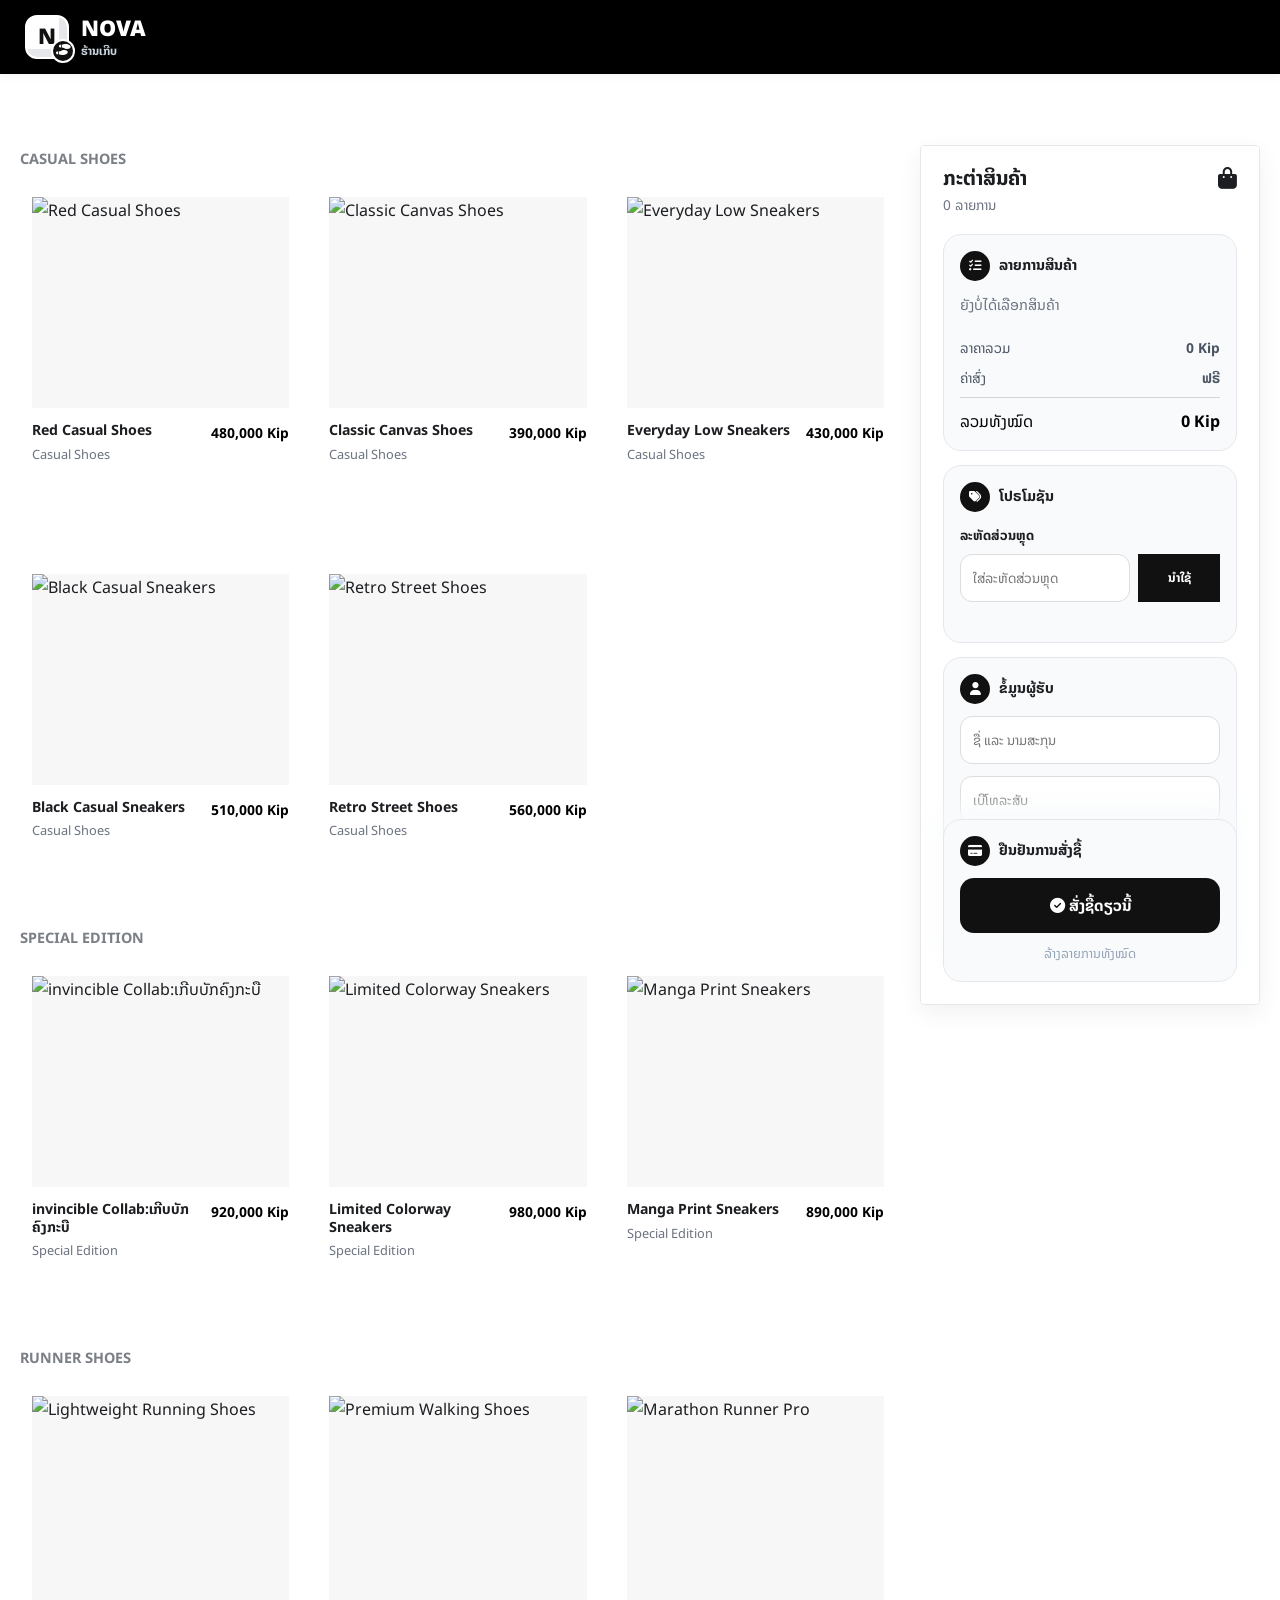
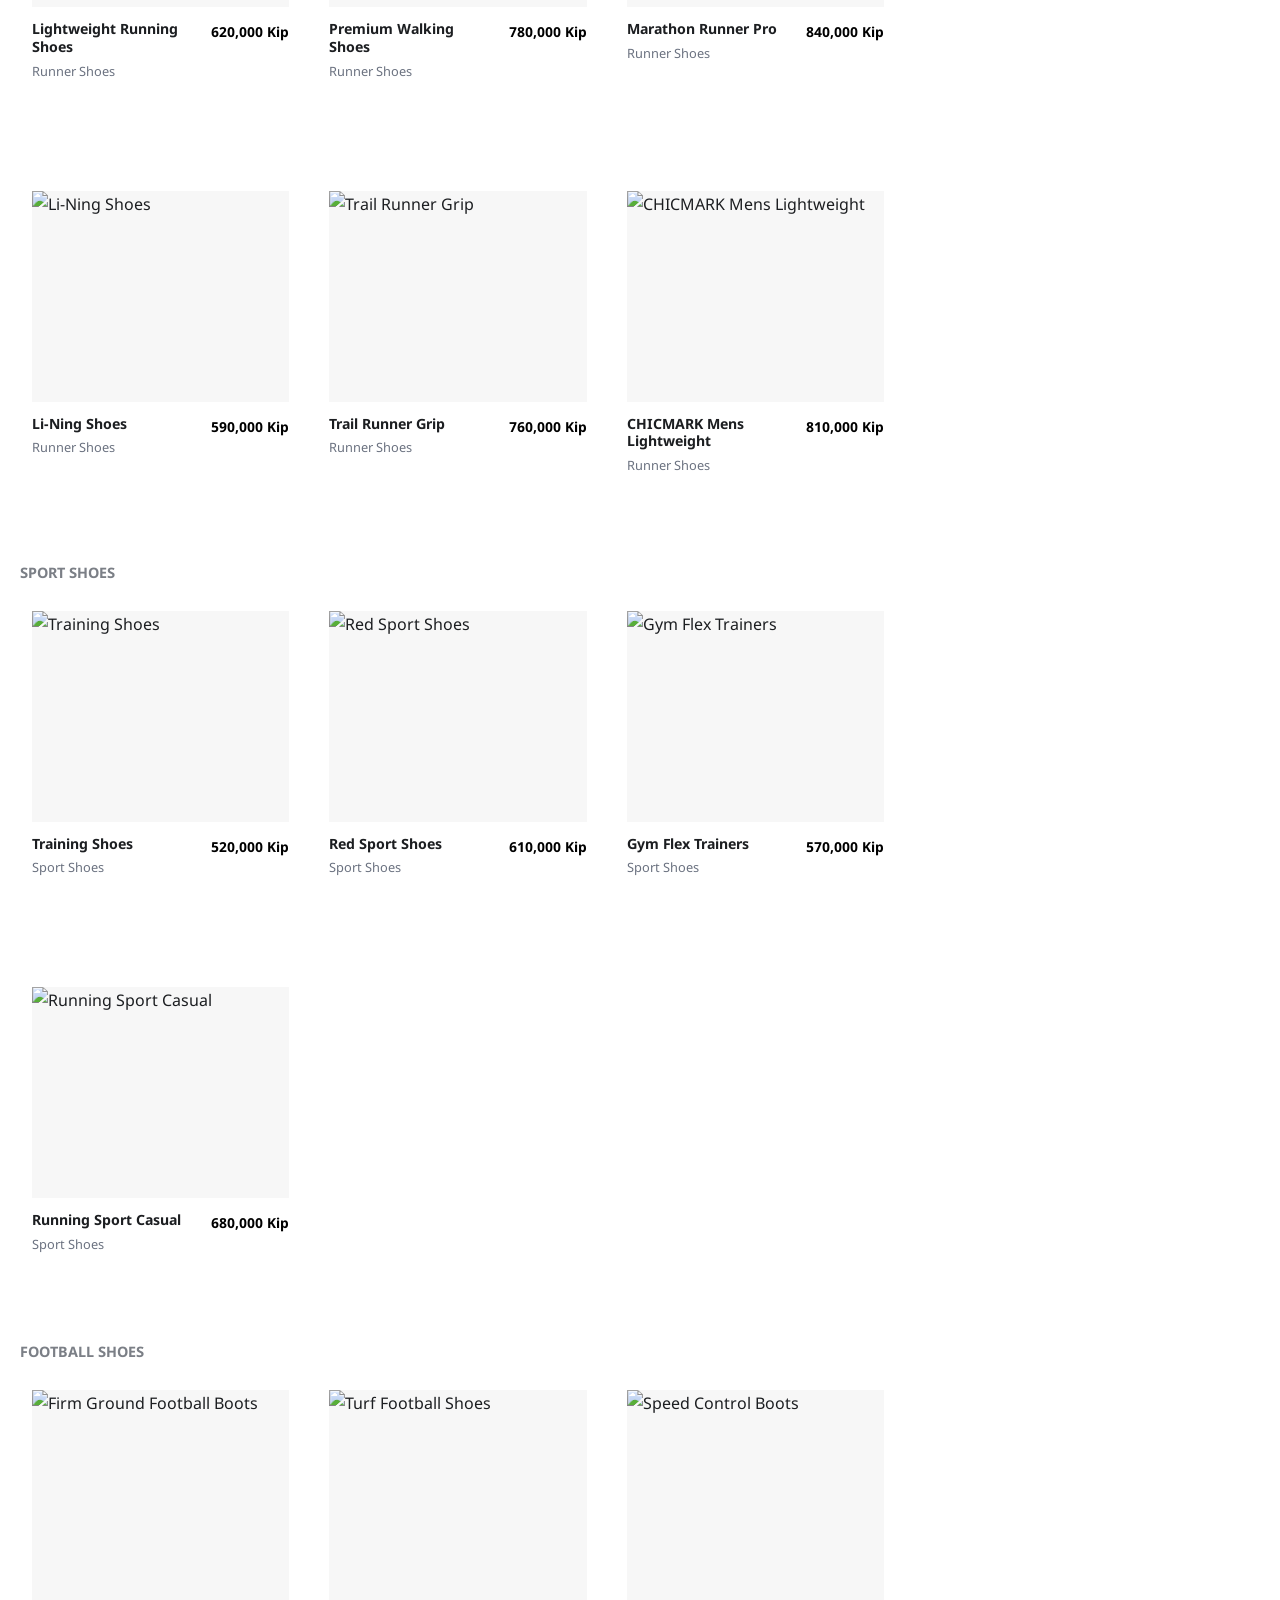
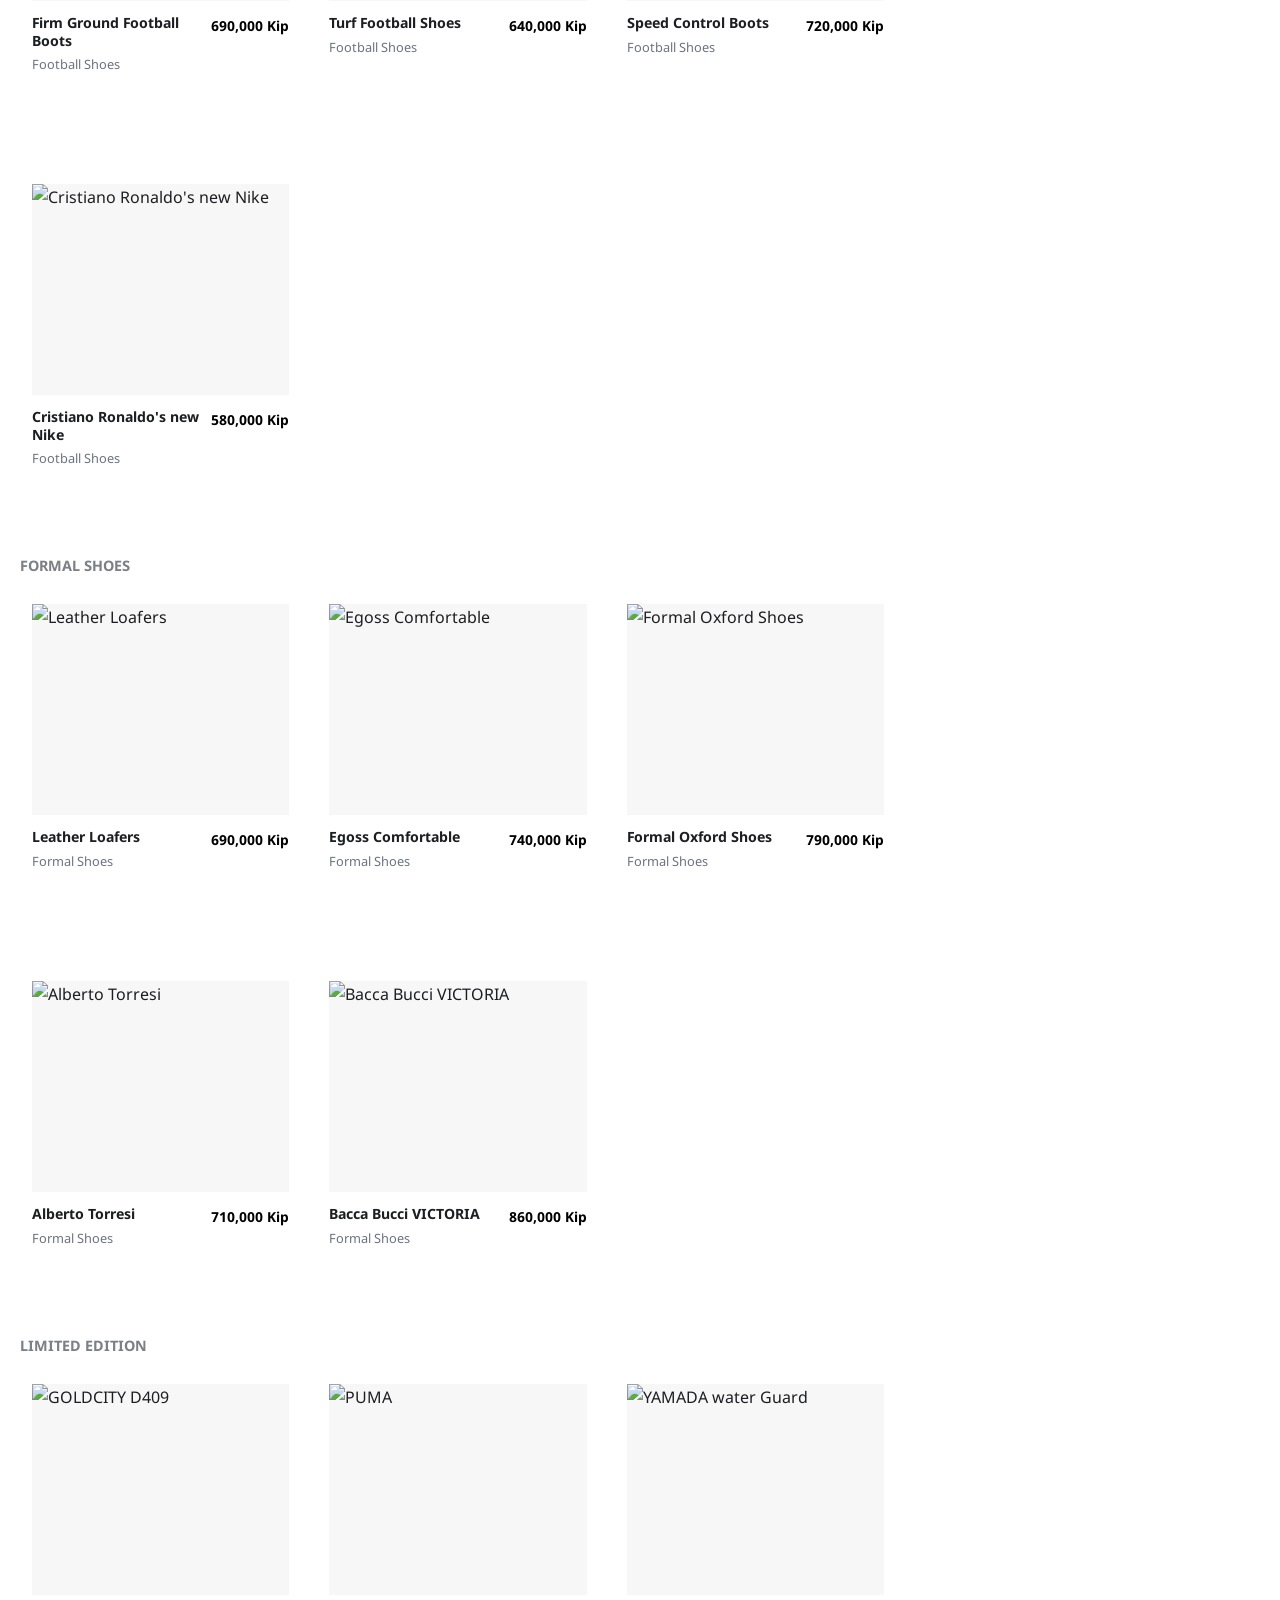
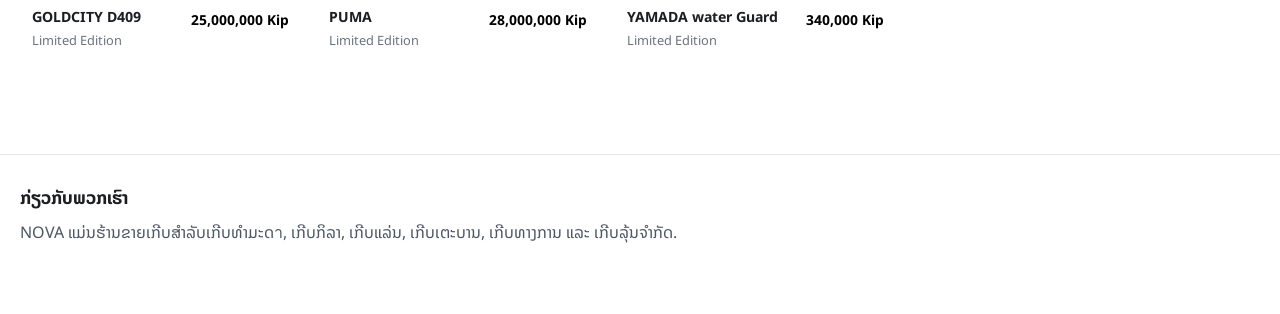
==== commit ac4c62ba: "Update index.html" ====
--- a/index.html
+++ b/index.html
@@ -7,6 +7,37 @@
     <link href="https://fonts.googleapis.com/css2?family=Noto+Sans+Lao:wght@400;700&display=swap" rel="stylesheet">
     <link rel="stylesheet" href="https://cdnjs.cloudflare.com/ajax/libs/font-awesome/6.4.0/css/all.min.css">
     <link rel="stylesheet" href="style.css">
+    <style>
+        /* สไตล์สำหรับตกแต่งแถบปุ่มหมวดหมู่ด้านบน */
+        .category-filter-container {
+            display: flex;
+            gap: 10px;
+            margin-bottom: 25px;
+            flex-wrap: wrap;
+            grid-column: 1 / -1;
+            padding: 0 4px;
+        }
+        .filter-btn {
+            padding: 8px 18px;
+            background-color: #f3f4f6;
+            border: 1px solid #e5e7eb;
+            border-radius: 20px;
+            font-size: 0.9rem;
+            font-weight: 700;
+            color: #4b5563;
+            cursor: pointer;
+            transition: all 0.2s ease;
+        }
+        .filter-btn:hover {
+            background-color: #e5e7eb;
+            color: #111827;
+        }
+        .filter-btn.active {
+            background-color: #111827;
+            color: #ffffff;
+            border-color: #111827;
+        }
+    </style>
 </head>
 <body>
     <header>
@@ -23,6 +54,9 @@
     </header>
 
     <div class="container">
+        <!-- แถบแสดงปุ่มเลือกหมวดหมู่ที่เพิ่มเข้ามาใหม่ ด้านบนสุดของโซนสินค้า -->
+        <div class="category-filter-container" id="category-filters"></div>
+
         <div class="products" id="product-list"></div>
 
         <div class="checkout" id="cart">
@@ -90,7 +124,7 @@
 
     <section class="about-section" id="about">
         <h2>ກ່ຽວກັບພວກເຮົາ</h2>
-        <p>NOVA ແມ່ນຮ້ານຂາຍເກີບສຳລັບເກີບທຳມະດາ, ເກີບກິລາ, ເກີບແລ່ນ, ເກີບເຕະບານ, ເກີບທາງການ ແລະ ເກີບລຸ້ນຈຳກັດ.</p>
+        <p>NOVA ແມ່ນຮ້ານຂາຍເກີບສຳລັບເກີບທຳມະດา, ເກີບກິລາ, ເກີບແລ່ນ, ເກີບເຕະບານ, ເກີບທາງການ ແລະ ເກີບລຸ້ນຈຳກັດ.</p>
     </section>
 
     <template id="category-template">
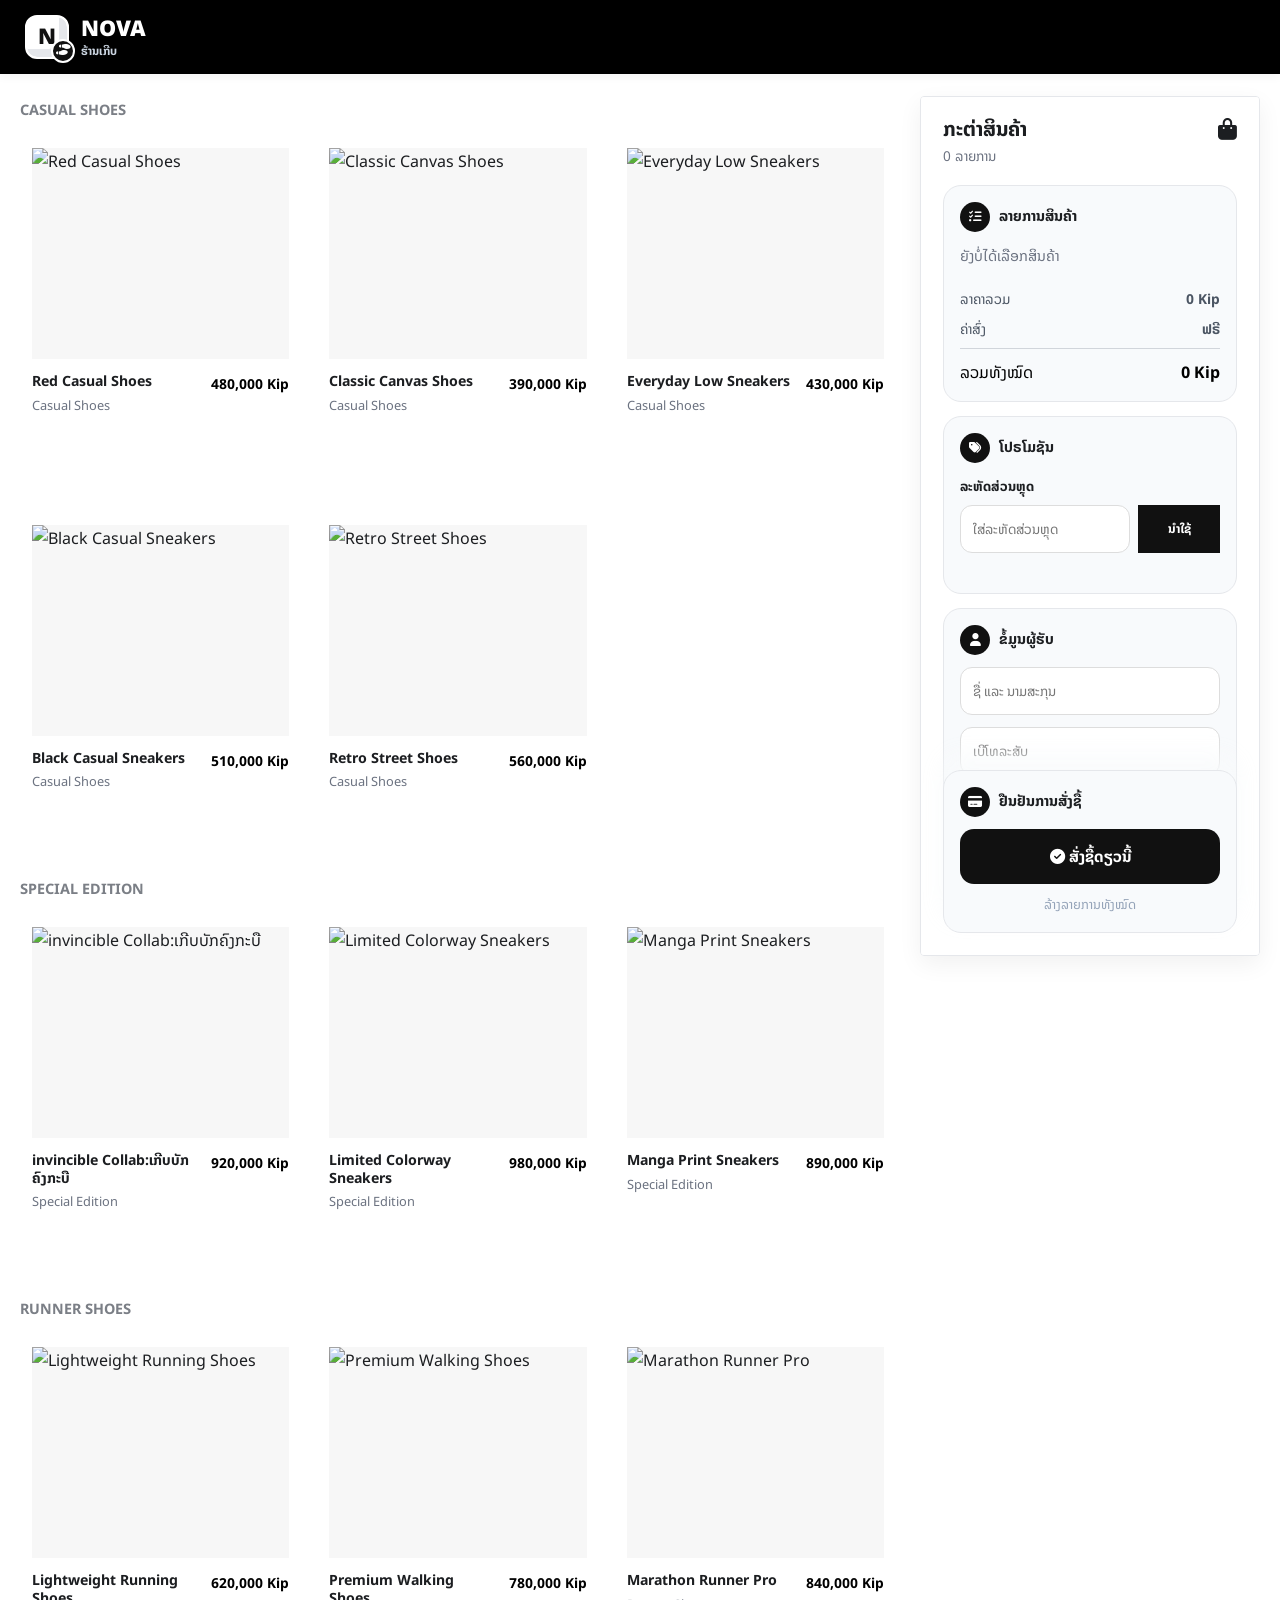
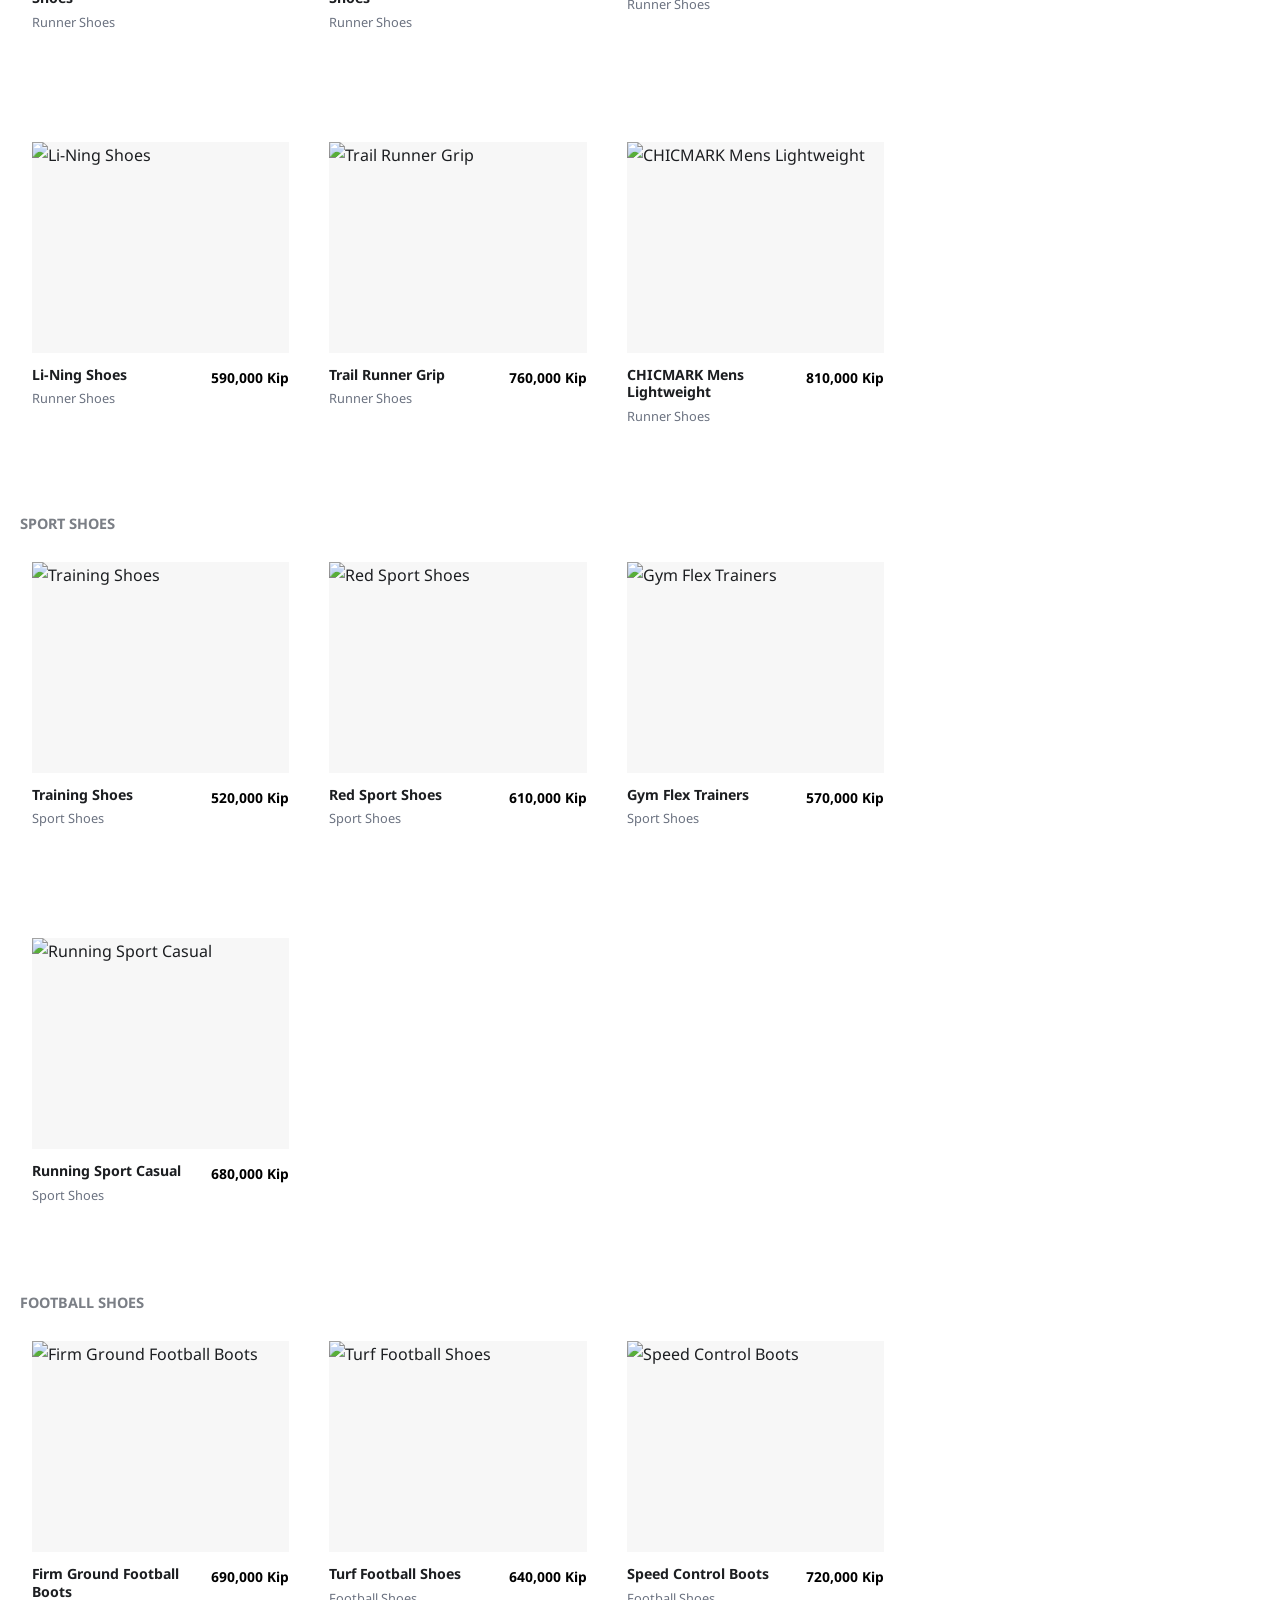
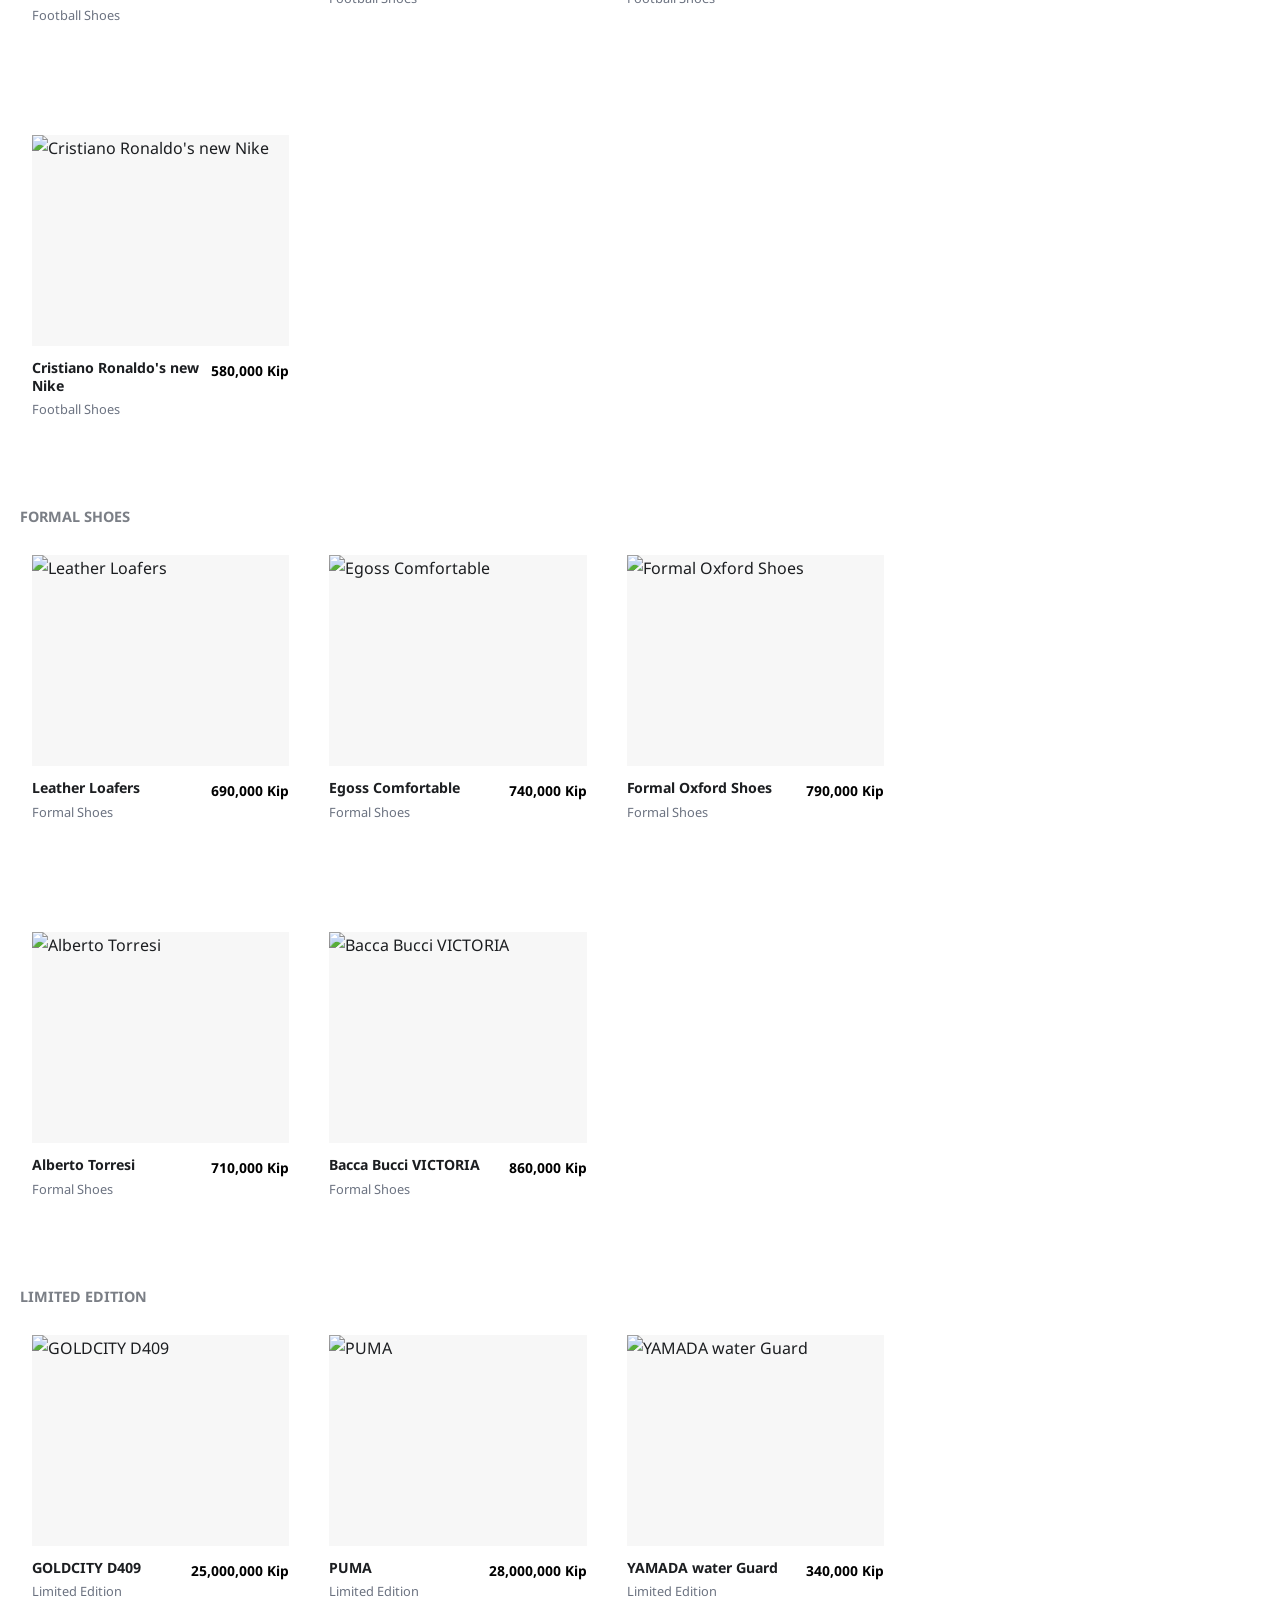
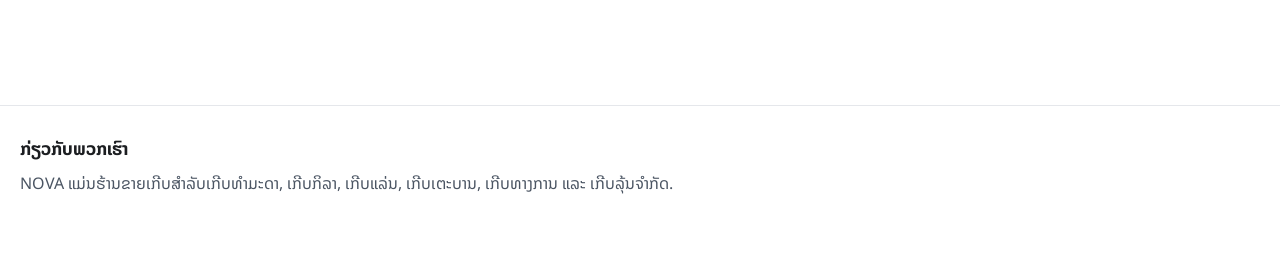
==== commit 4b21fcb1: "Add files via upload" ====
--- a/index.html
+++ b/index.html
@@ -7,37 +7,6 @@
     <link href="https://fonts.googleapis.com/css2?family=Noto+Sans+Lao:wght@400;700&display=swap" rel="stylesheet">
     <link rel="stylesheet" href="https://cdnjs.cloudflare.com/ajax/libs/font-awesome/6.4.0/css/all.min.css">
     <link rel="stylesheet" href="style.css">
-    <style>
-        /* สไตล์สำหรับตกแต่งแถบปุ่มหมวดหมู่ด้านบน */
-        .category-filter-container {
-            display: flex;
-            gap: 10px;
-            margin-bottom: 25px;
-            flex-wrap: wrap;
-            grid-column: 1 / -1;
-            padding: 0 4px;
-        }
-        .filter-btn {
-            padding: 8px 18px;
-            background-color: #f3f4f6;
-            border: 1px solid #e5e7eb;
-            border-radius: 20px;
-            font-size: 0.9rem;
-            font-weight: 700;
-            color: #4b5563;
-            cursor: pointer;
-            transition: all 0.2s ease;
-        }
-        .filter-btn:hover {
-            background-color: #e5e7eb;
-            color: #111827;
-        }
-        .filter-btn.active {
-            background-color: #111827;
-            color: #ffffff;
-            border-color: #111827;
-        }
-    </style>
 </head>
 <body>
     <header>
@@ -54,9 +23,6 @@
     </header>
 
     <div class="container">
-        <!-- แถบแสดงปุ่มเลือกหมวดหมู่ที่เพิ่มเข้ามาใหม่ ด้านบนสุดของโซนสินค้า -->
-        <div class="category-filter-container" id="category-filters"></div>
-
         <div class="products" id="product-list"></div>
 
         <div class="checkout" id="cart">
@@ -124,7 +90,7 @@
 
     <section class="about-section" id="about">
         <h2>ກ່ຽວກັບພວກເຮົາ</h2>
-        <p>NOVA ແມ່ນຮ້ານຂາຍເກີບສຳລັບເກີບທຳມະດา, ເກີບກິລາ, ເກີບແລ່ນ, ເກີບເຕະບານ, ເກີບທາງການ ແລະ ເກີບລຸ້ນຈຳກັດ.</p>
+        <p>NOVA ແມ່ນຮ້ານຂາຍເກີບສຳລັບເກີບທຳມະດາ, ເກີບກິລາ, ເກີບແລ່ນ, ເກີບເຕະບານ, ເກີບທາງການ ແລະ ເກີບລຸ້ນຈຳກັດ.</p>
     </section>
 
     <template id="category-template">
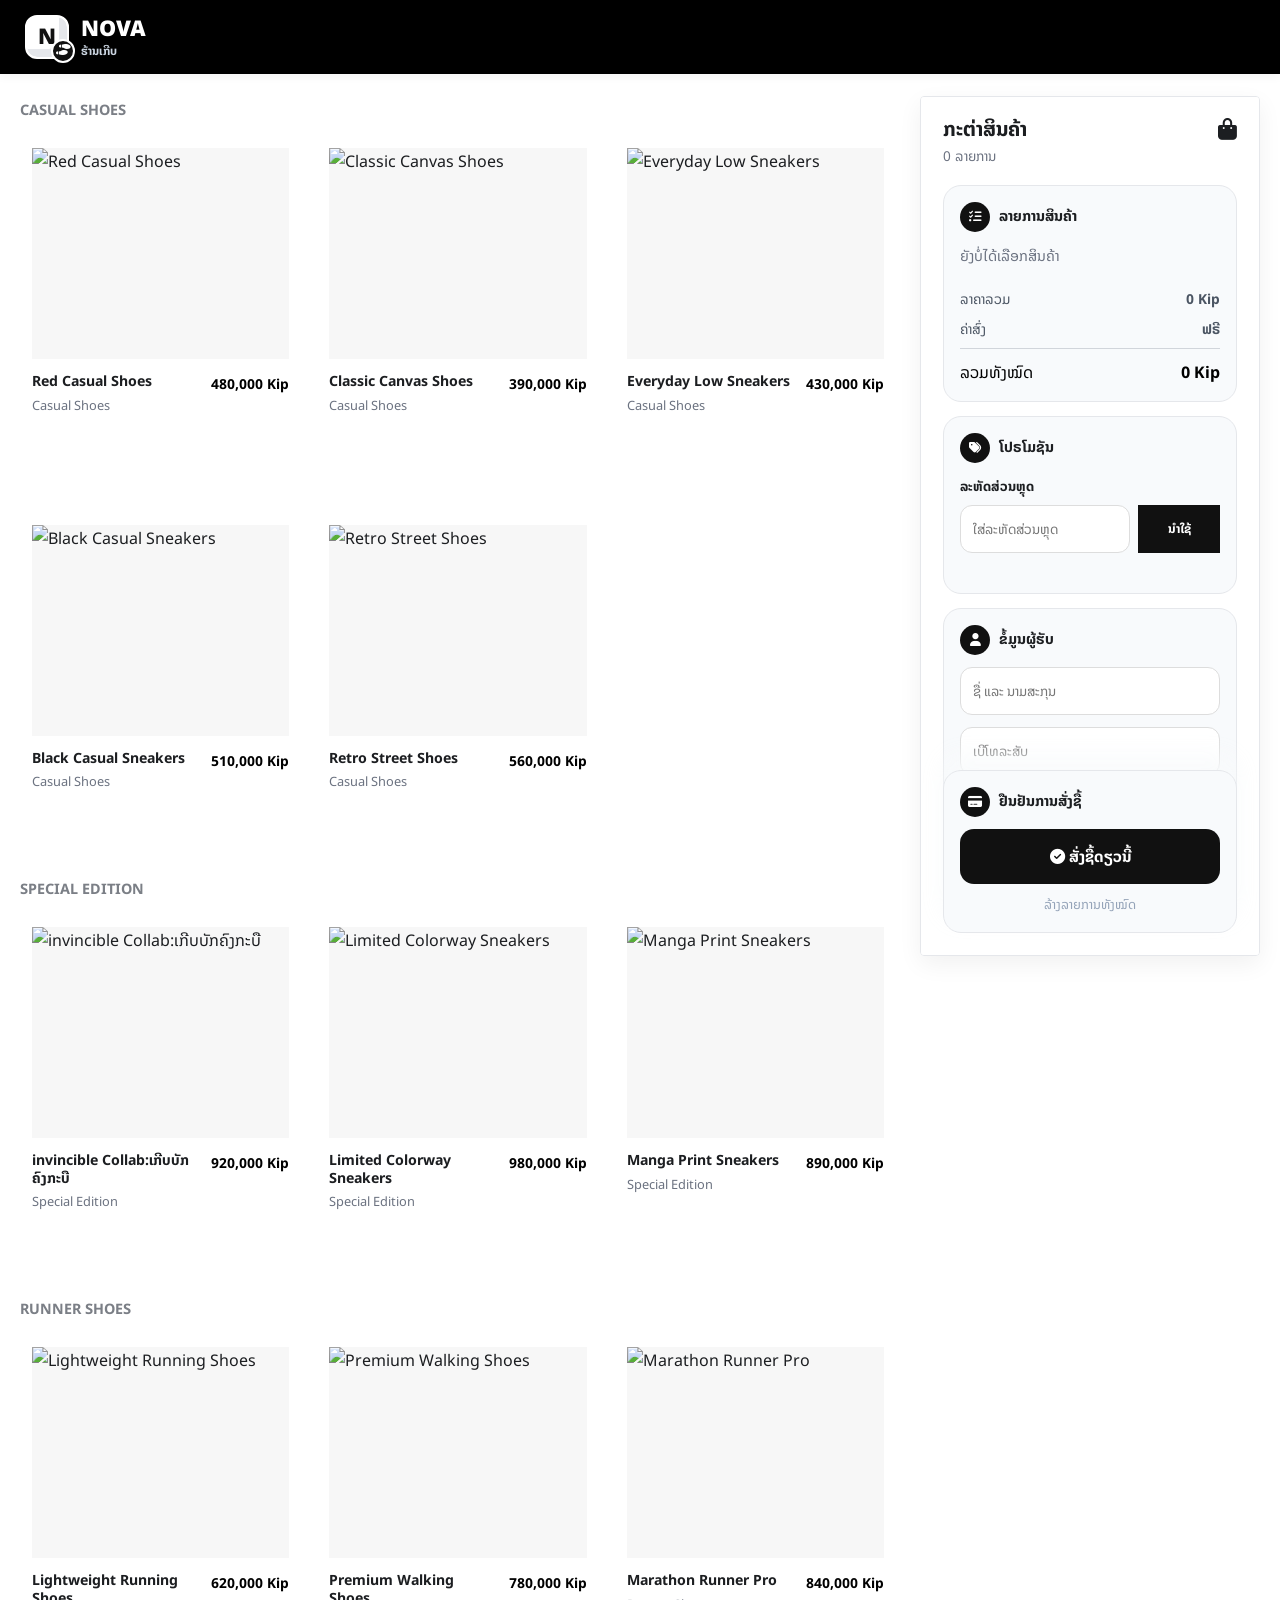
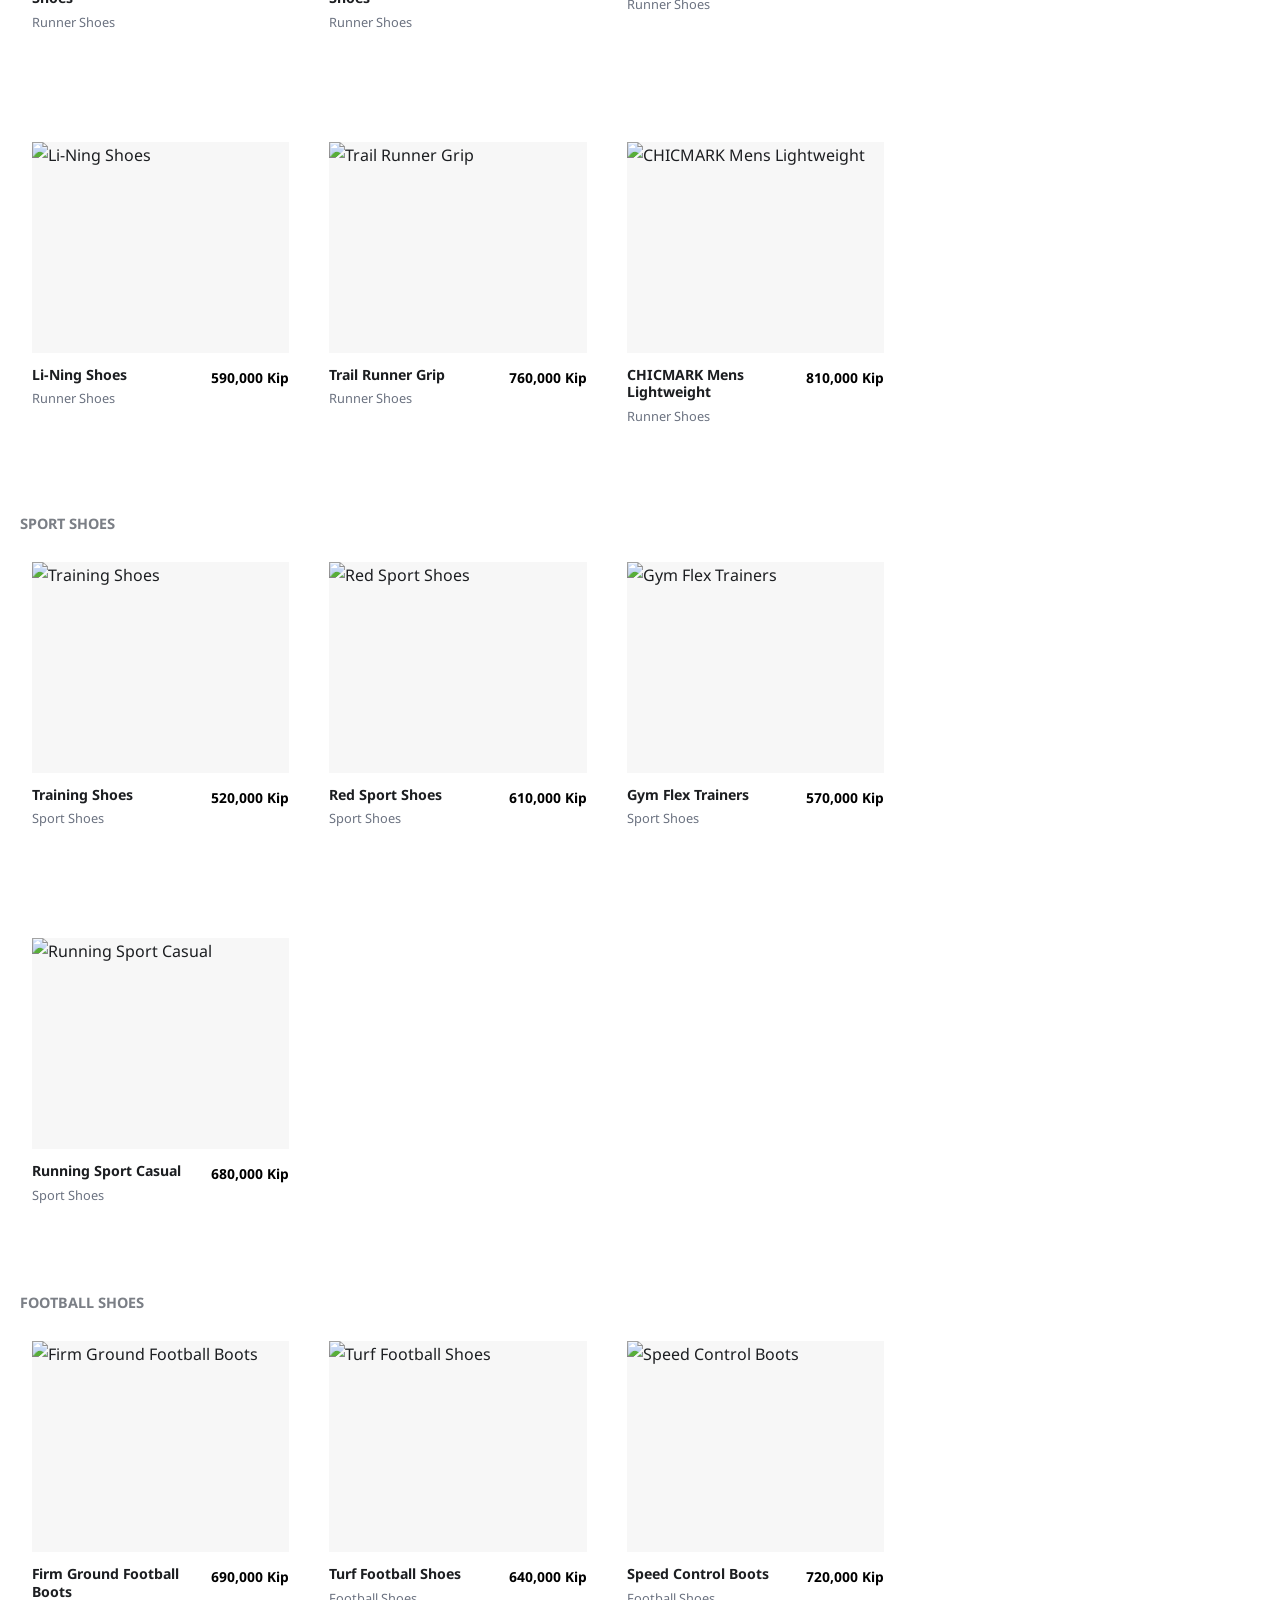
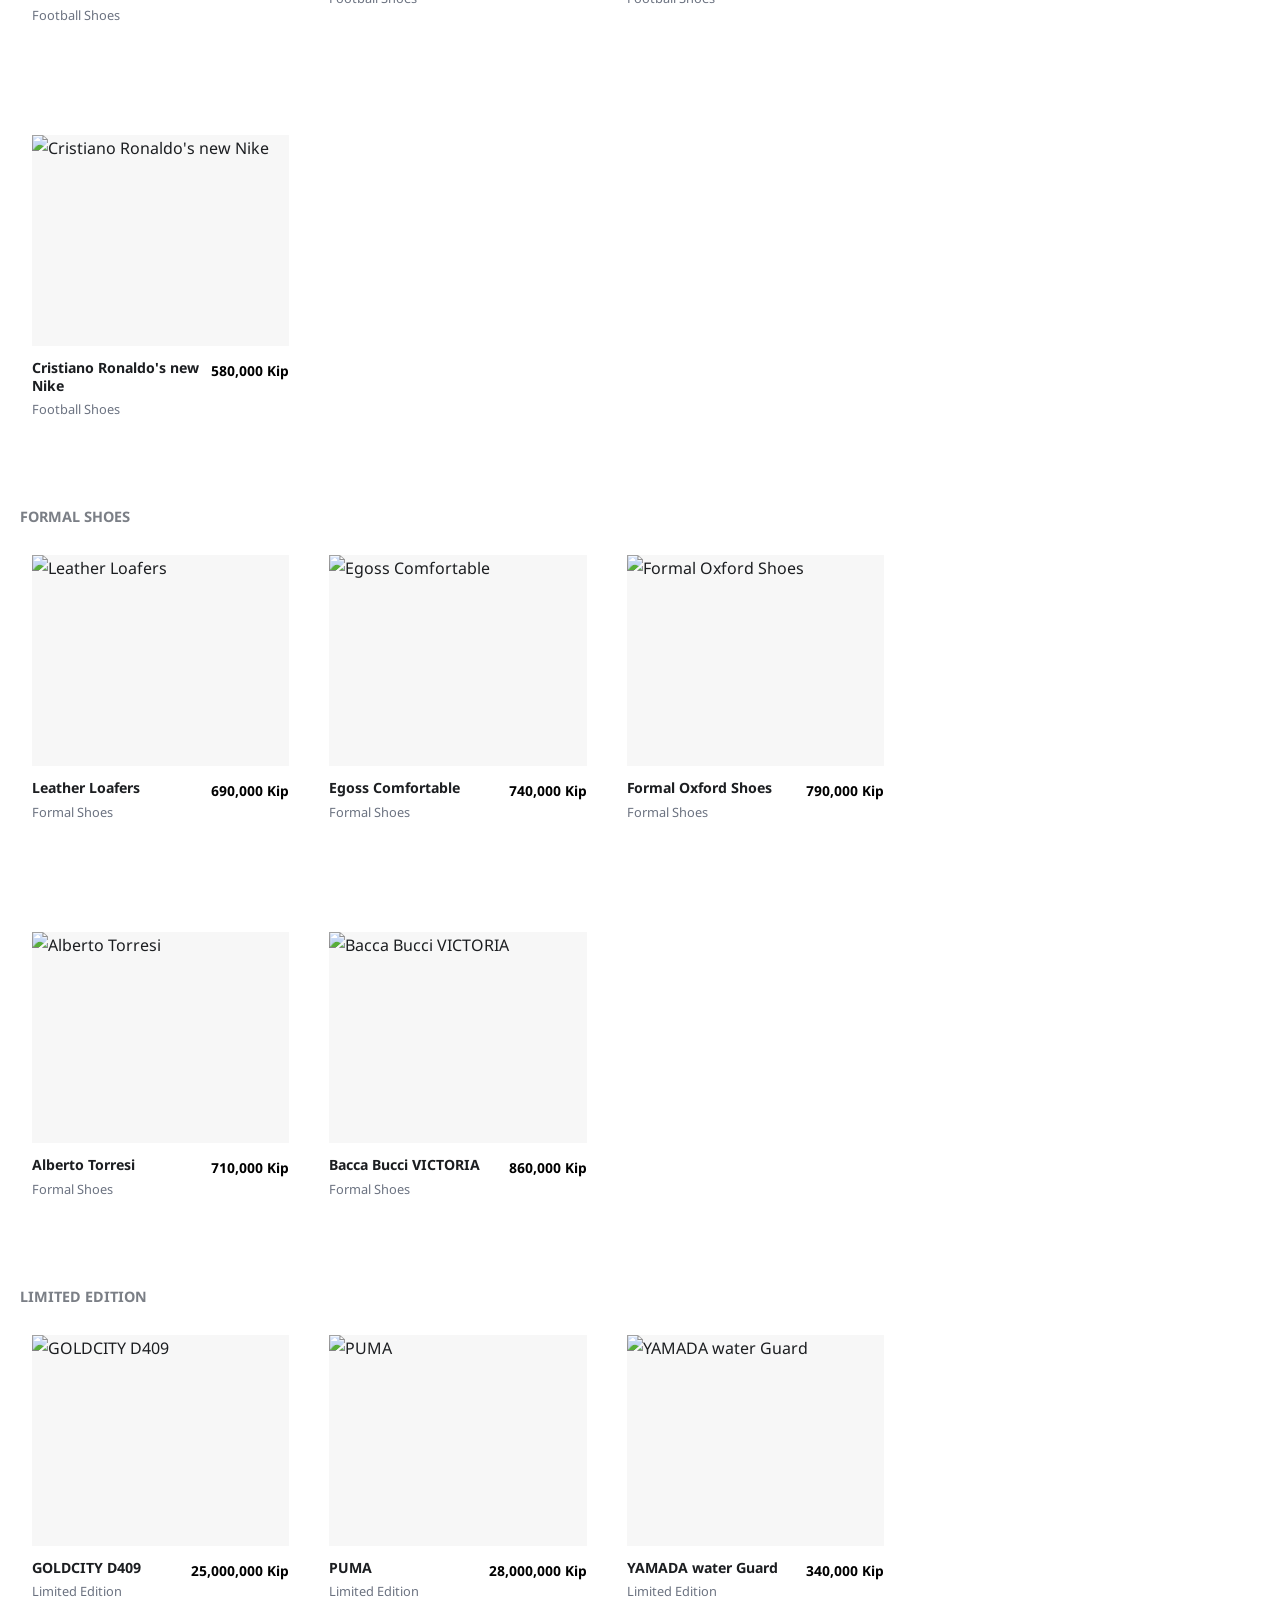
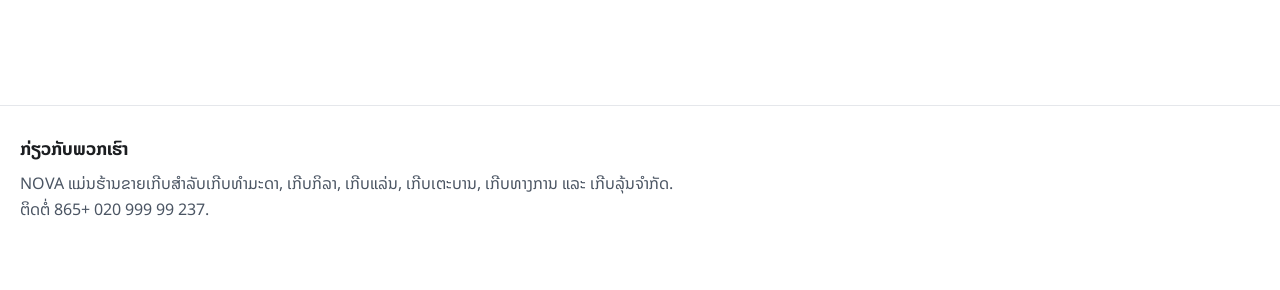
==== commit e8c9c3cf: "Update index.html" ====
--- a/index.html
+++ b/index.html
@@ -91,6 +91,7 @@
     <section class="about-section" id="about">
         <h2>ກ່ຽວກັບພວກເຮົາ</h2>
         <p>NOVA ແມ່ນຮ້ານຂາຍເກີບສຳລັບເກີບທຳມະດາ, ເກີບກິລາ, ເກີບແລ່ນ, ເກີບເຕະບານ, ເກີບທາງການ ແລະ ເກີບລຸ້ນຈຳກັດ.</p>
+        <p>ຕິດຕໍ່ 865+ 020 999 99 237.</p>
     </section>
 
     <template id="category-template">
